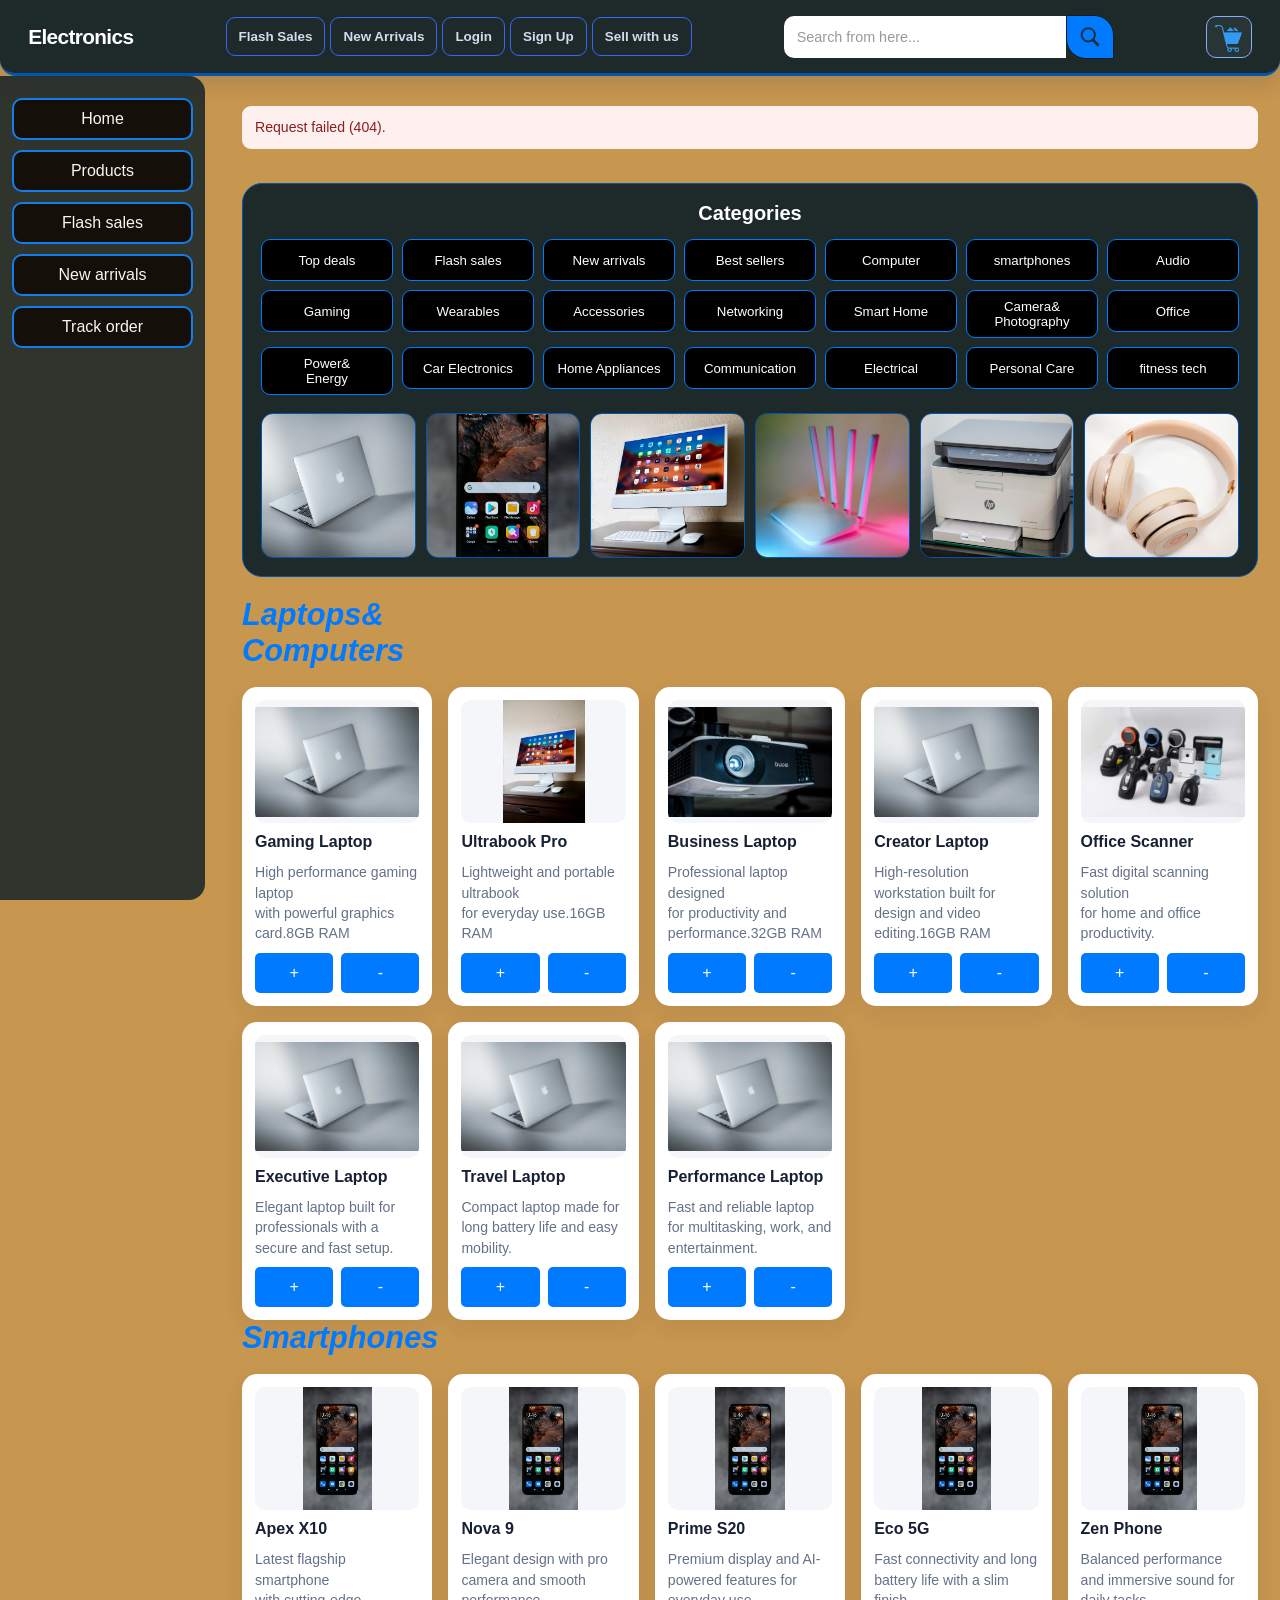
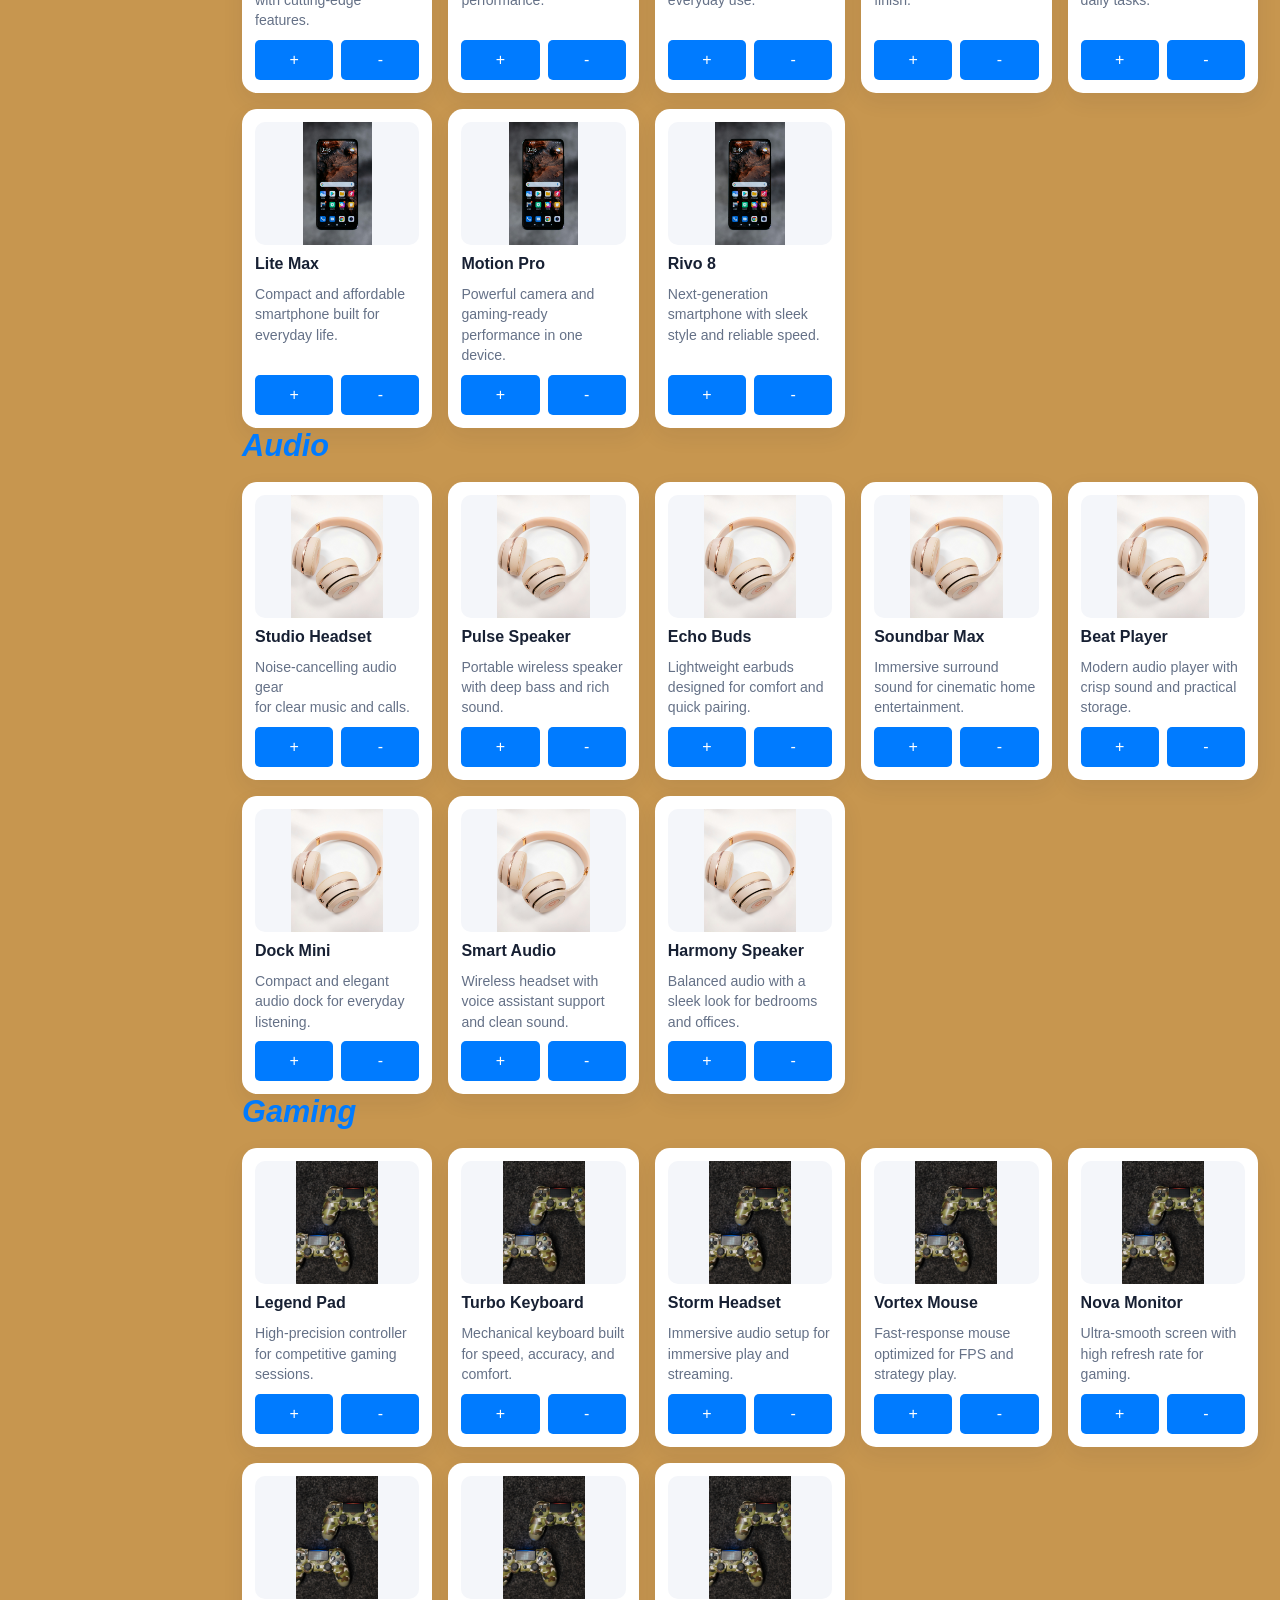
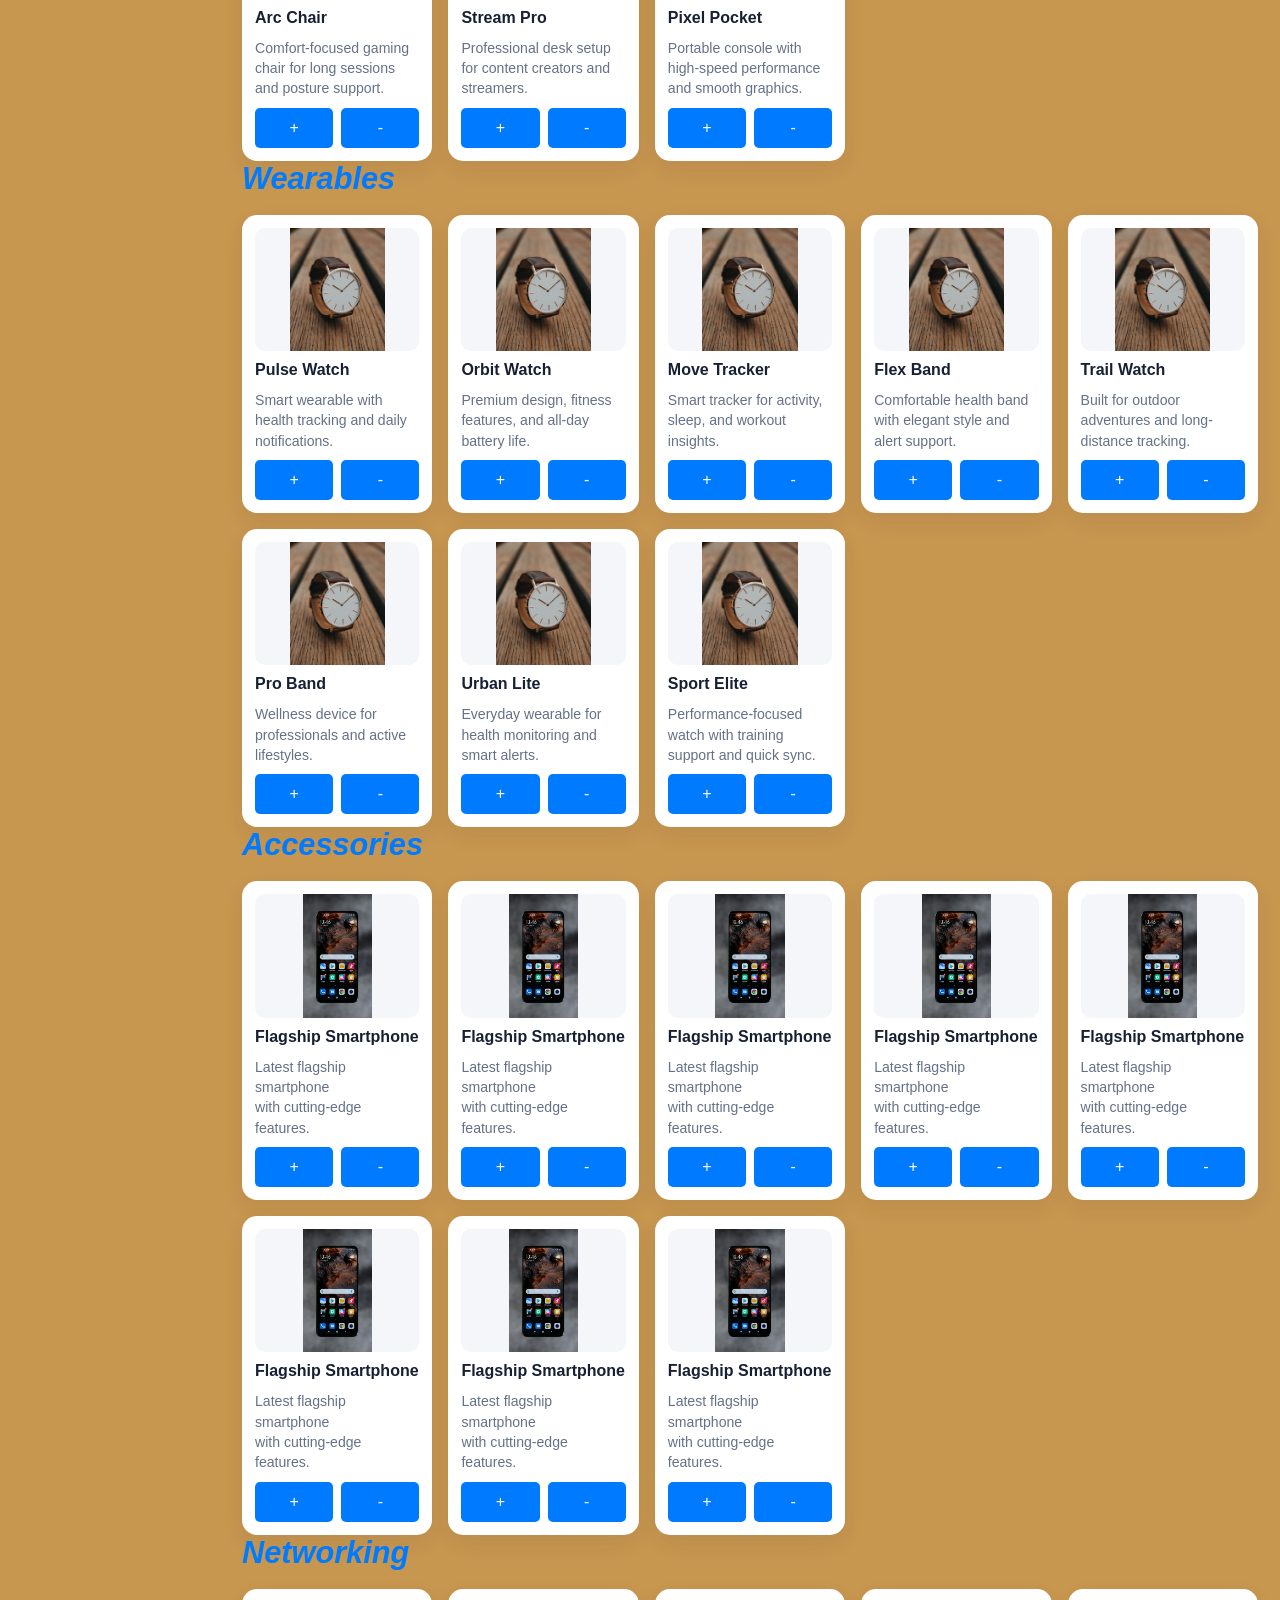
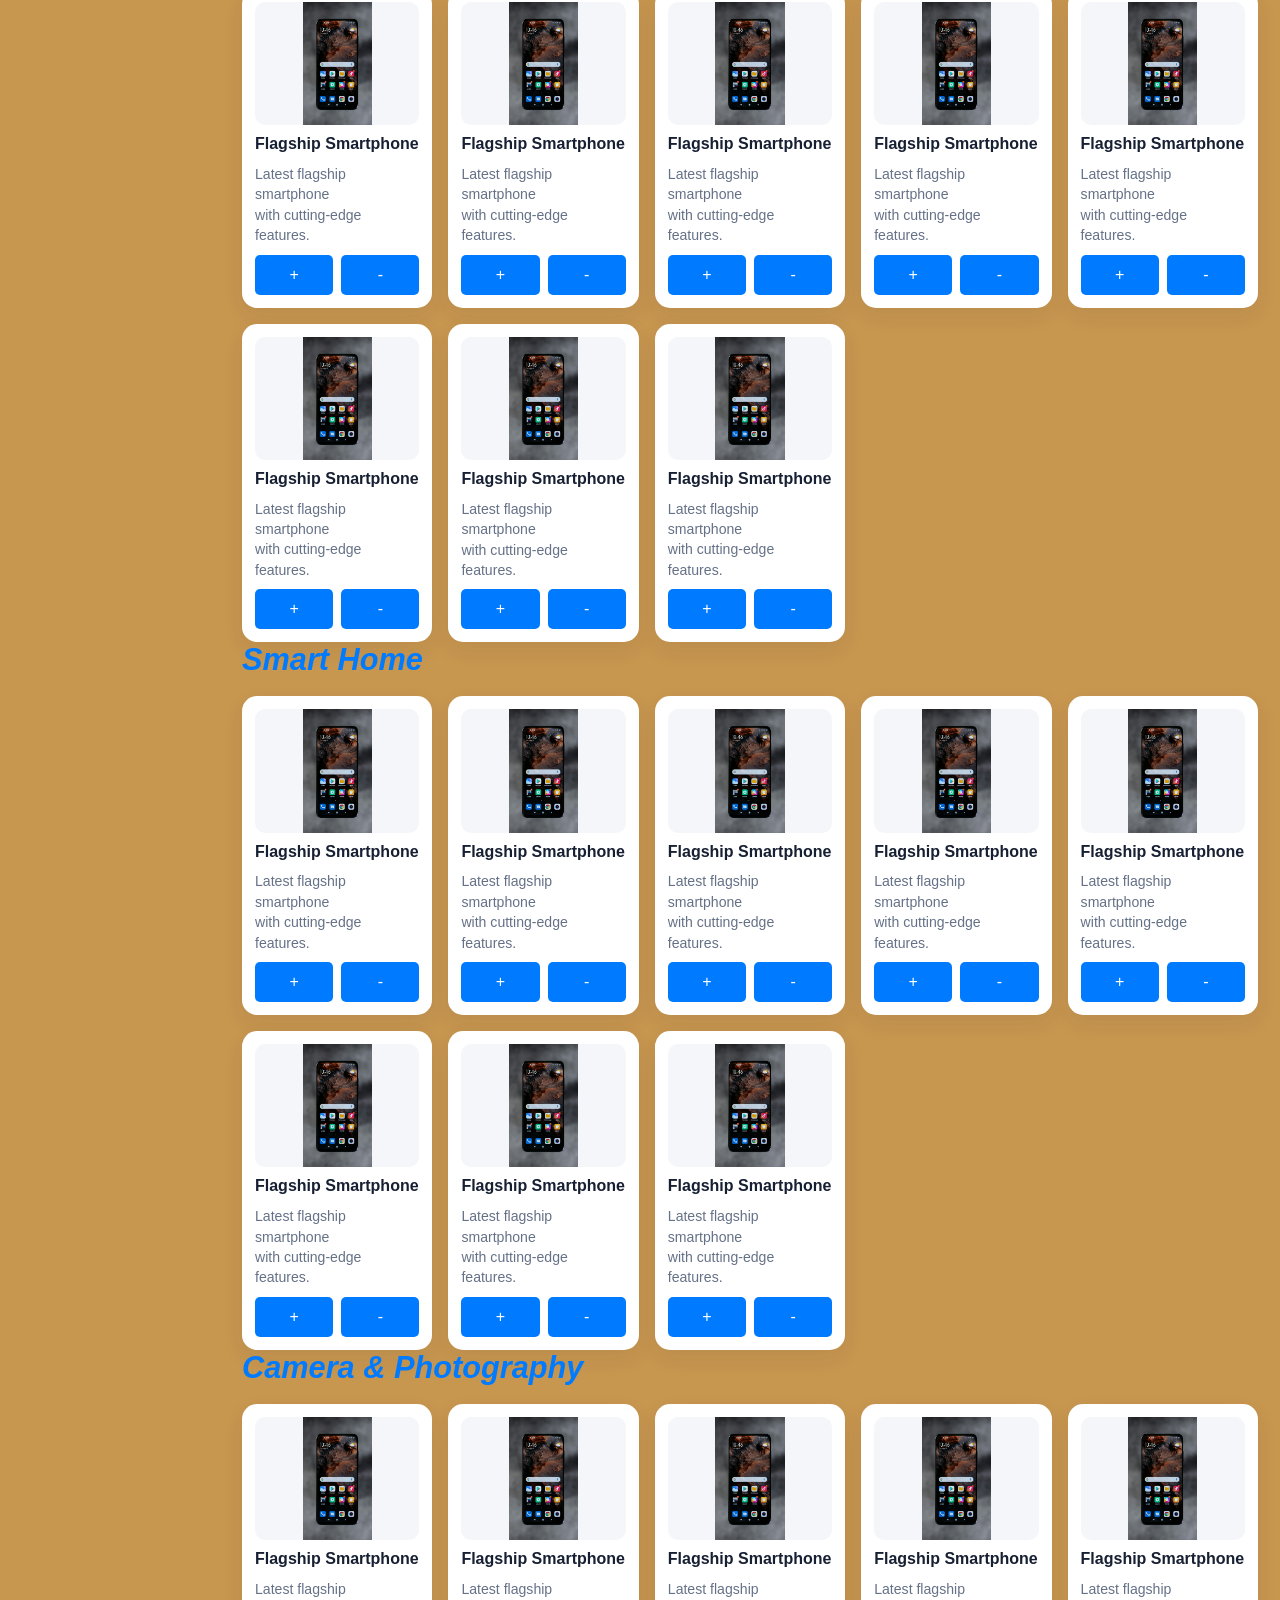
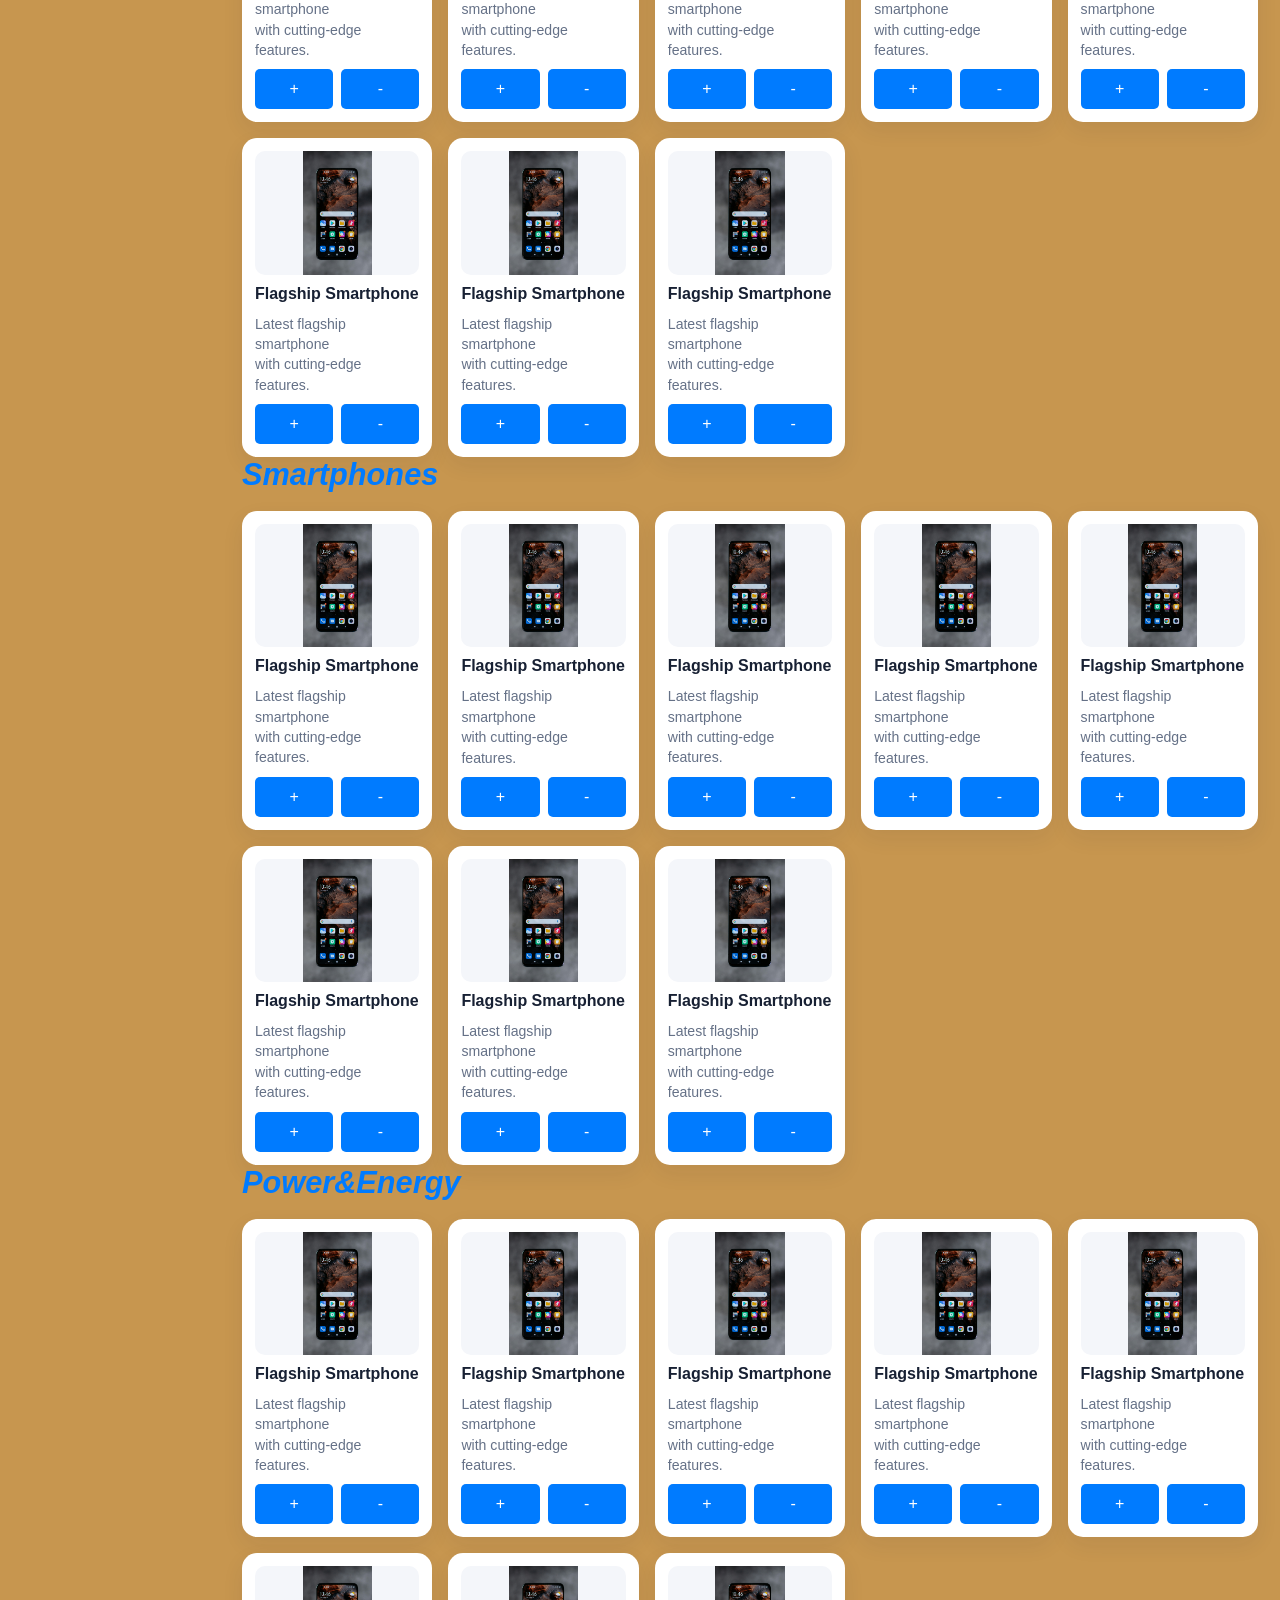
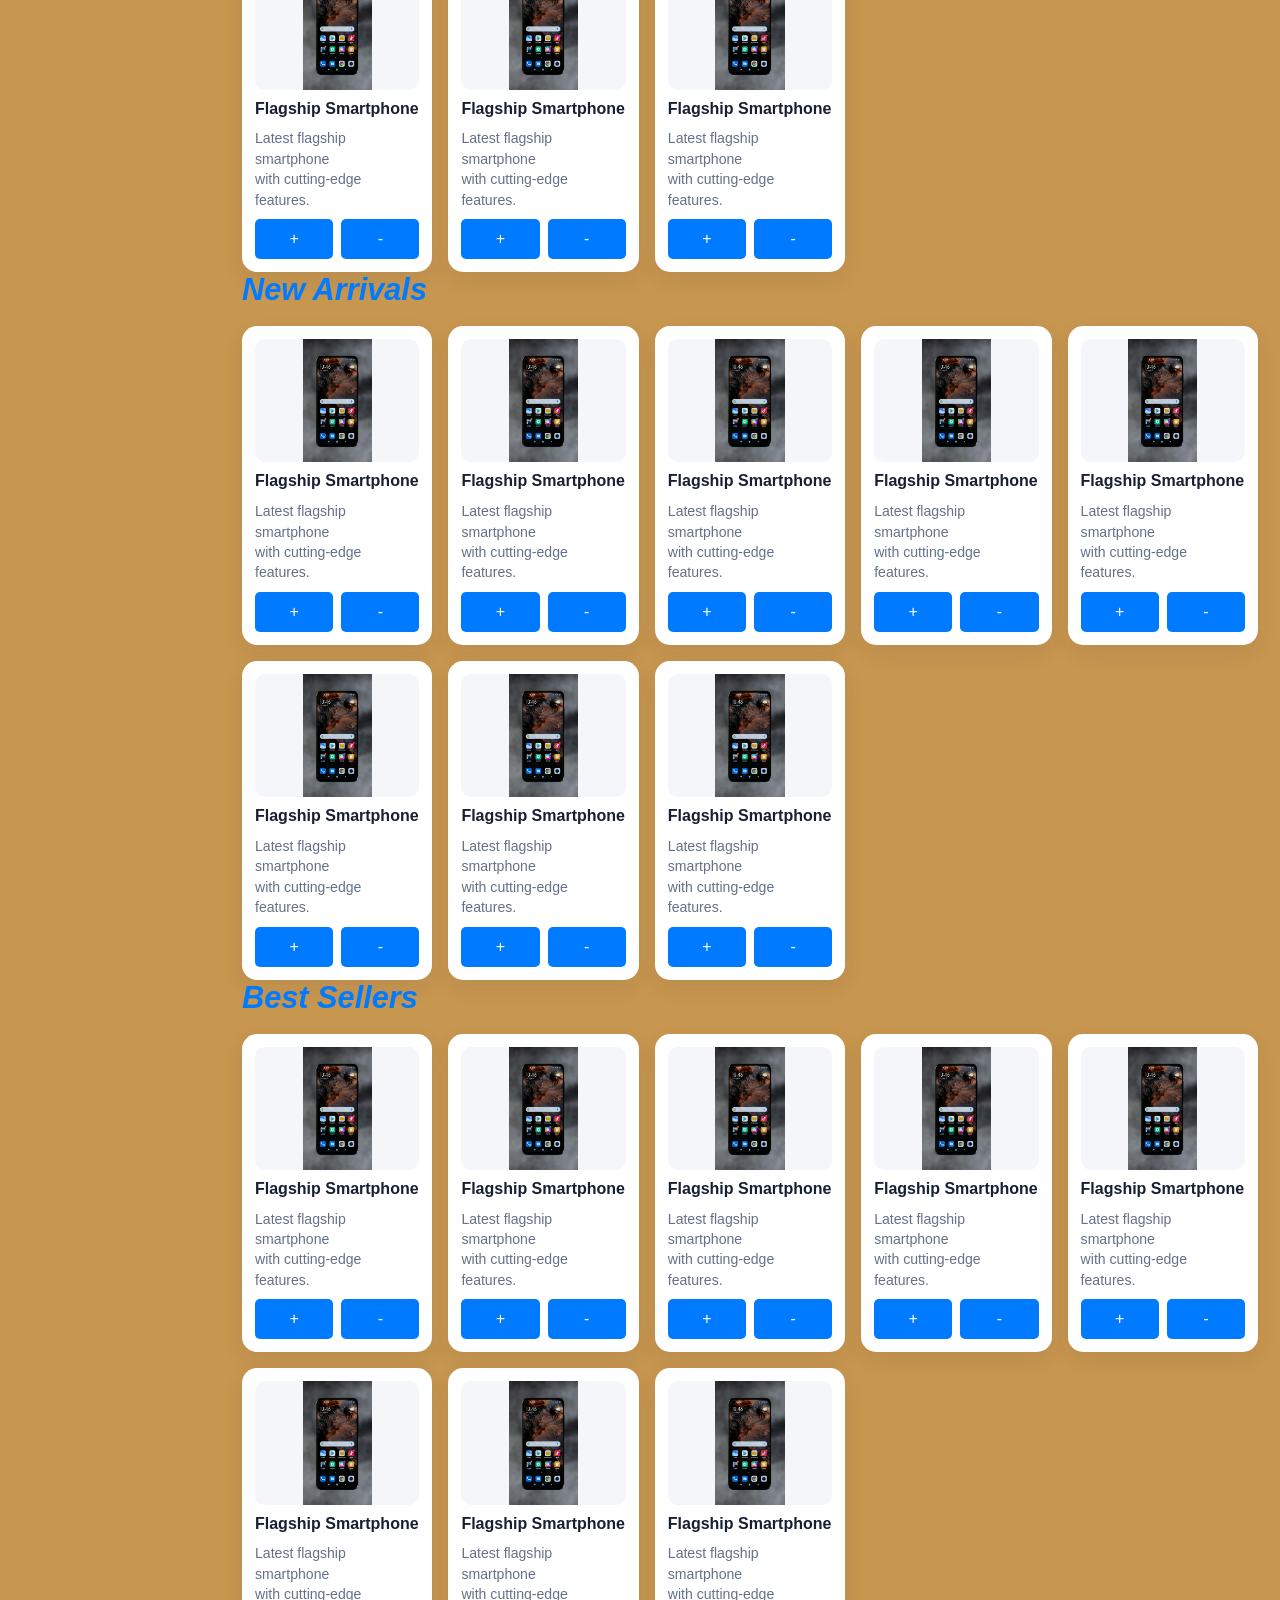
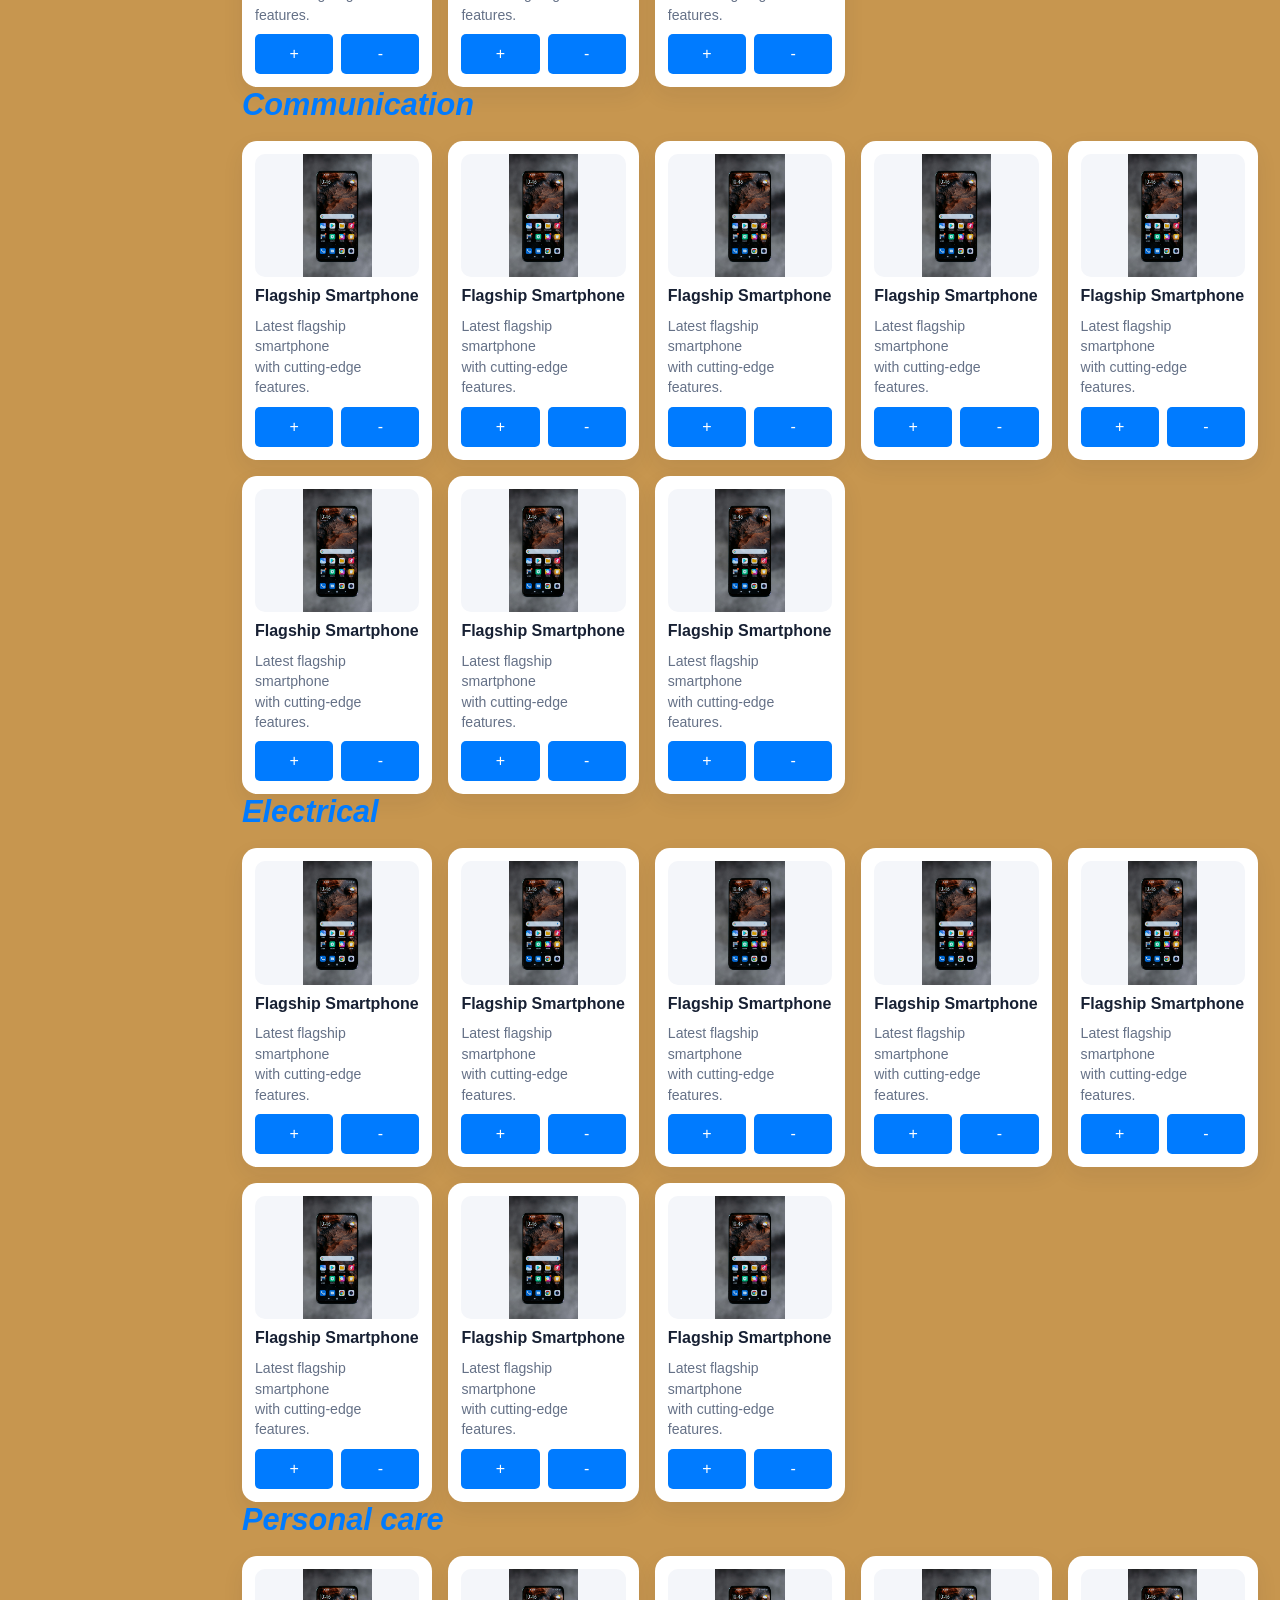
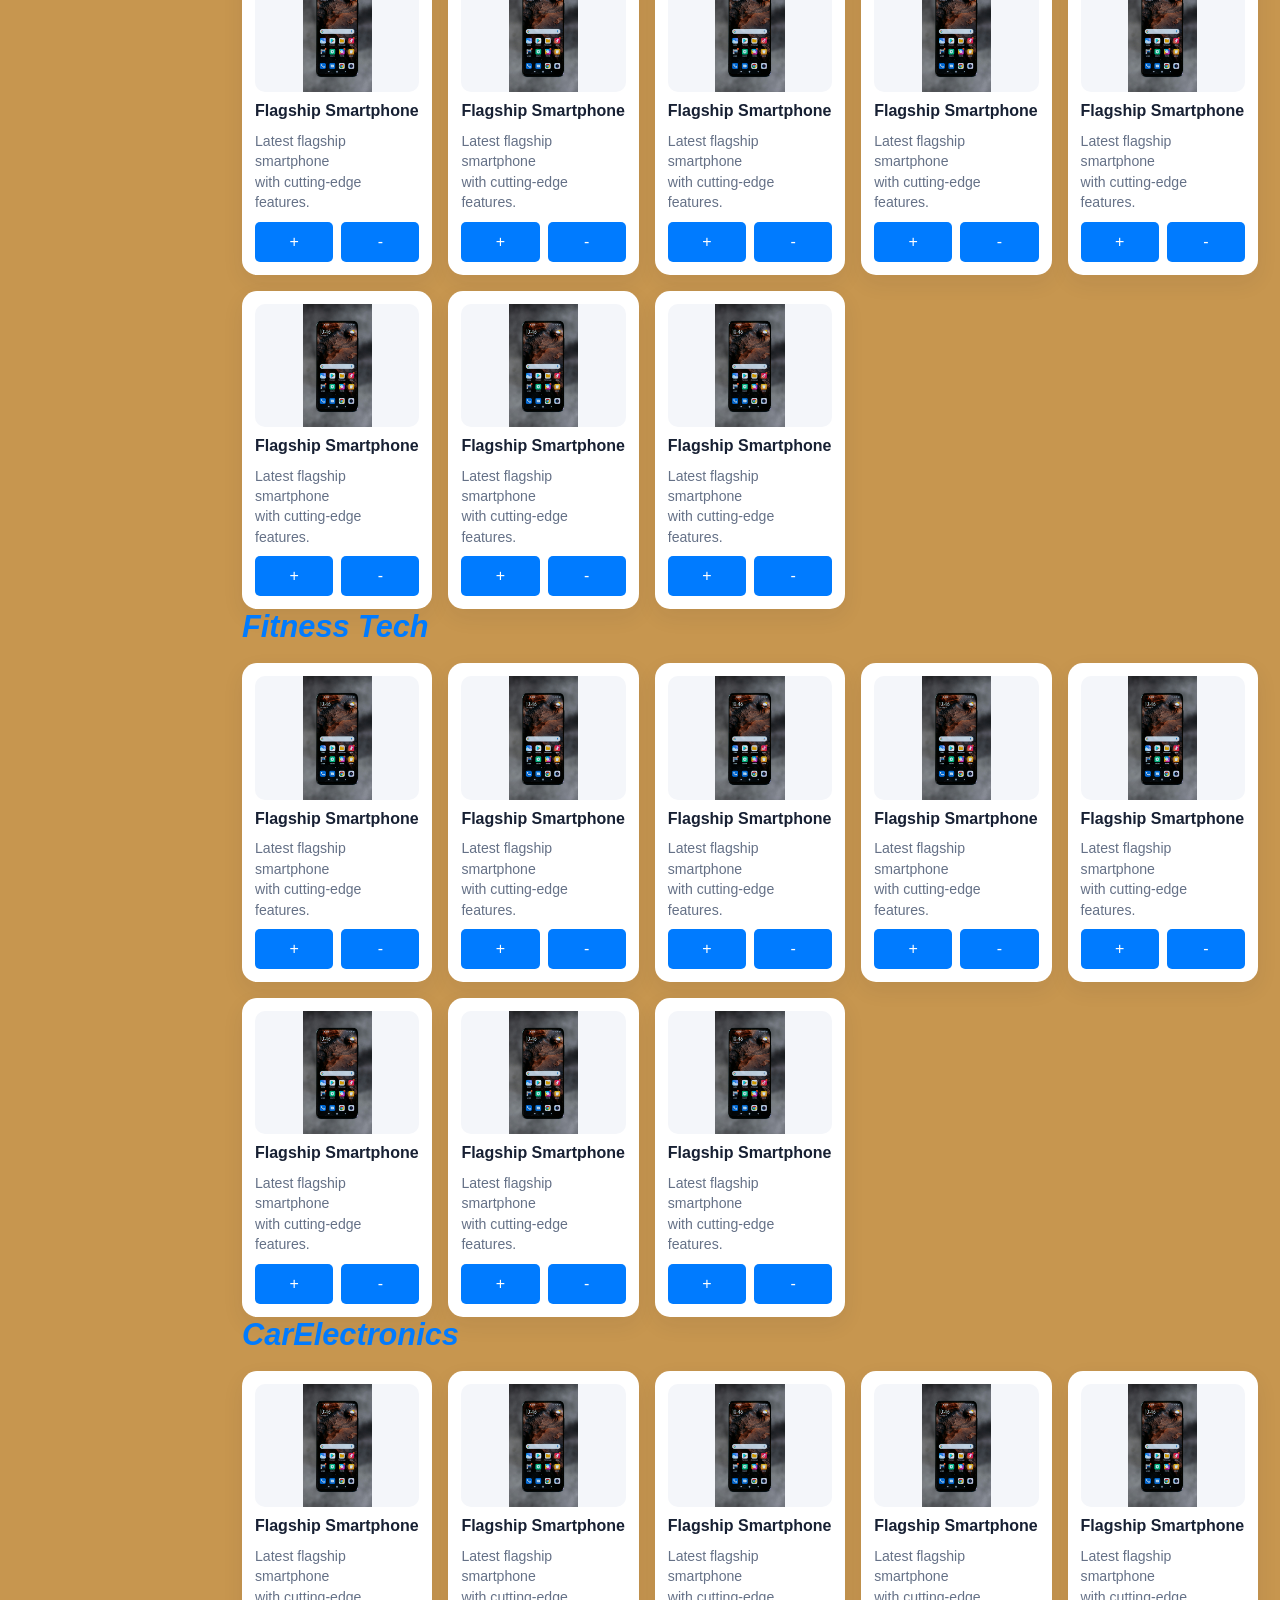
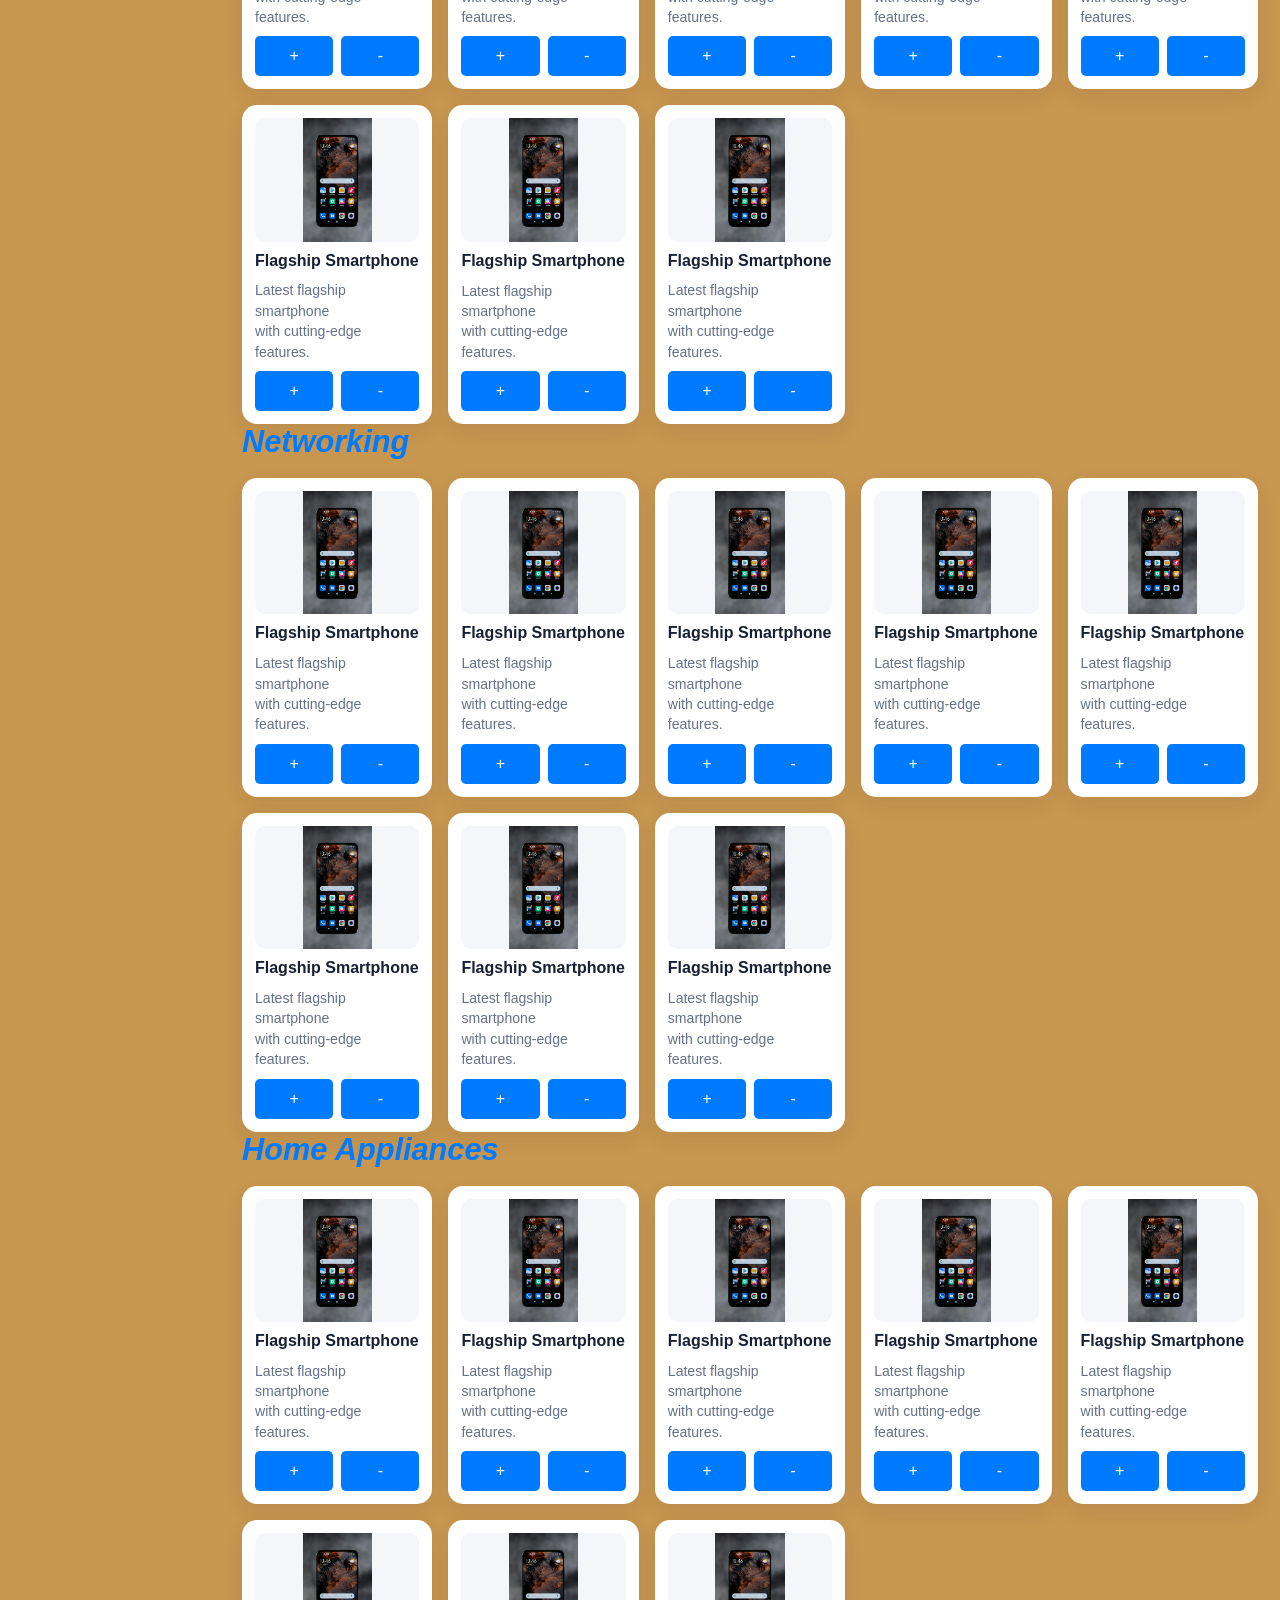
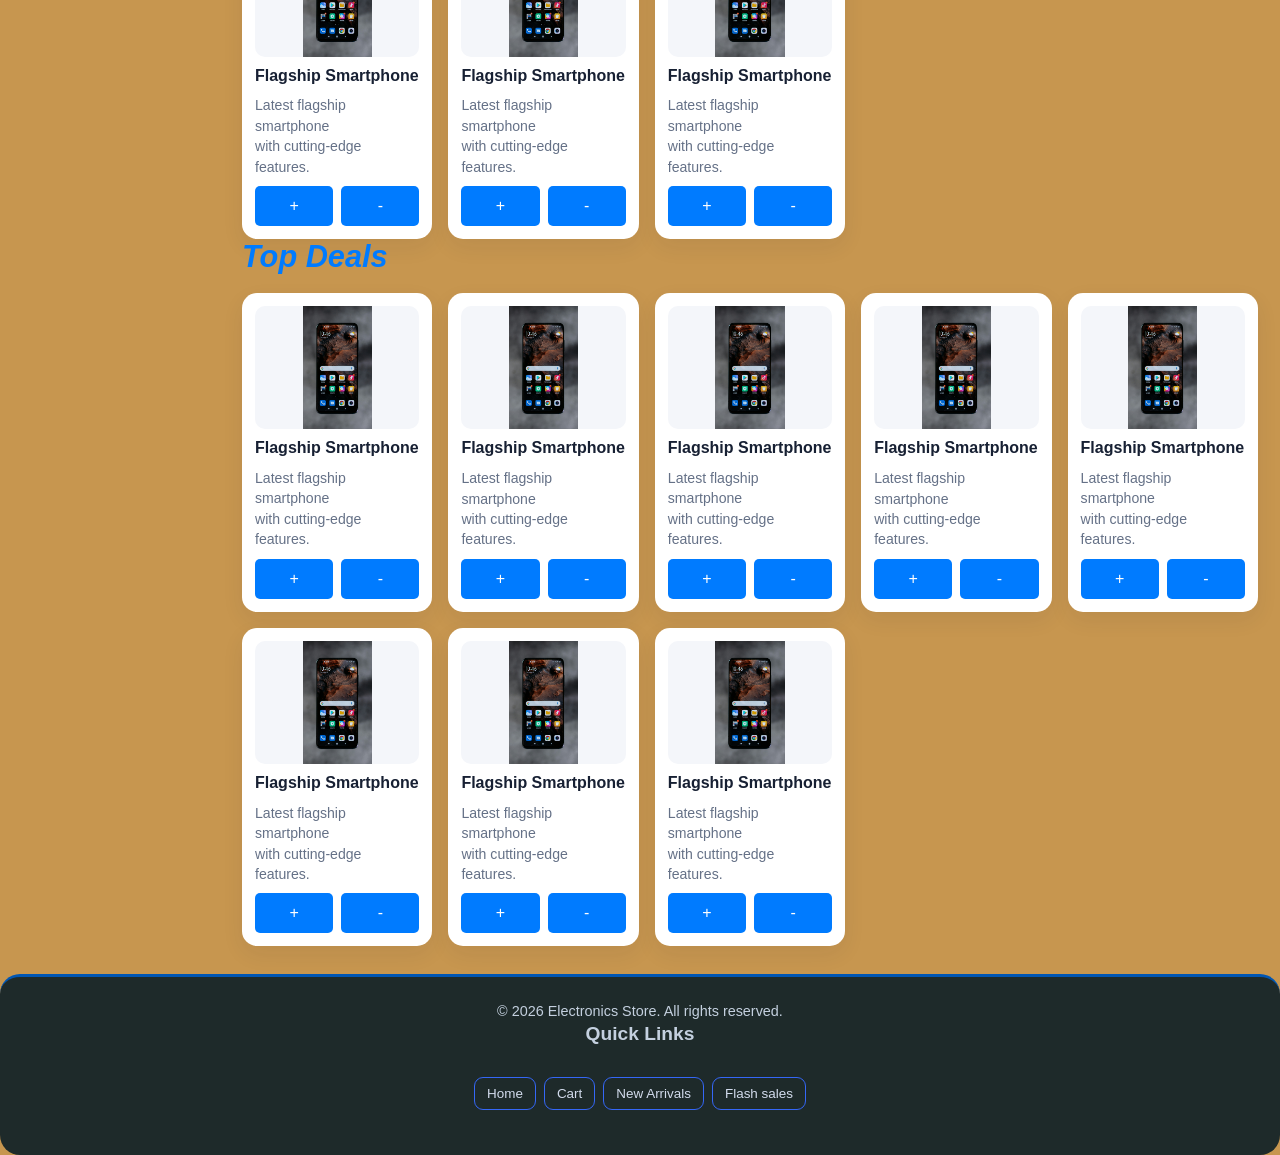
==== index.html @ 37b4899e "Initial commit" ====
<!DOCTYPE html>
<html lang="en">
<head>
    <meta charset="UTF-8">
    <meta name="viewport" content="width=device-width, initial-scale=1.0">
    <title>Electronics Store</title>
    <link rel="stylesheet" href="../hamburger-menu.css">
    <link rel="stylesheet" href="style.css">
    
</head>
<body>
    <header>
        <nav class="store-nav" aria-label="Main navigation">
            <div class="logo">
                <h3>Electronics</h3>
            </div>
            <button class="hamburger-btn" style="display: none; flex-direction: column; cursor: pointer; background: none; border: none; padding: 0; gap: 5px;">
                <span style="width: 25px; height: 3px; background-color: #333; border-radius: 2px; transition: all 0.3s ease; display: block;"></span>
                <span style="width: 25px; height: 3px; background-color: #333; border-radius: 2px; transition: all 0.3s ease; display: block;"></span>
                <span style="width: 25px; height: 3px; background-color: #333; border-radius: 2px; transition: all 0.3s ease; display: block;"></span>
            </button>
            <ul>
                <li class="mobile-nav-link"><a href="index.html">Home</a></li>
                <li class="mobile-nav-link"><a href="#laptops">Products</a></li>
                <li><a href="flash.html">Flash Sales</a></li>
                <li><a href="New.html">New Arrivals</a></li>
                <li class="mobile-nav-link"><a href="cart.html">Track order</a></li>
                <li><a href="login.html">Login</a></li>
                <li><a href="Sign.html">Sign Up</a></li>
                <li><a href="sell.html">Sell with us</a></li>
            </ul>
            <a class="admin-dashboard-button" href="admin.html" aria-label="Open admin dashboard" hidden>Admin</a>
                 <div class="search-bar">
                <input type="text" placeholder="Search from here...">
                <button id="search-btn"><img src="searchie.png" alt="Search" width="30" height="30"></button>
            </div>
            <div > <button id="cartimg" class="cartbtn"><img src="cart.png" alt="Cart" width="30" height="30"></button>  </div>
                    
        </nav>
        <script src="../hamburger-menu.js"></script>
           <aside>
                <ul>
                    <li><a href="index.html">Home</a></li>
                    <li><a href="index.html">Products</a></li>
                    <li><a href="flash.html">Flash sales</a></li>
                    <li><a href="New.html">New arrivals</a></li>
                    <li><a href="cart.html">Track order</a></li>
                </ul>
            </aside>
    </header>

    <main>
            <div class="category">
                <h4>Categories</h4>
                <ul>

                     <li><a href="#Best Sellers">Top deals</a></li>
                     <li><a href="flash.html">Flash sales</a></li>
                    <li><a href="New.html">New arrivals</a></li>
                    <li><a href="#Best-sellers">Best sellers</a></li>
                    <li><a href="#laptops">Computer</a></li>
                    <li><a href="#smartphones">smartphones</a></li>
                    <li><a href="#Audio">Audio</a></li>
                    <li><a href="#Gaming">Gaming</a></li>
                    <li><a href="#Wearables">Wearables</a></li>
                    <li><a href="#Accessories">Accessories</a></li>
                    <li><a href="#Networking">Networking</a></li>
                    <li><a href="#SmartHome">Smart Home</a></li>
                    <li><a href="#photography">Camera&<br>Photography</a></li>
                    <li><a href="#office">Office</a></li>
                    <li><a href="#power">Power&<br>Energy</a></li>
                    <li><a href="#Car">Car Electronics</a></li>
                    <li><a href="#Home">Home Appliances</a></li>
                    <li><a href="#communication">Communication</a></li>
                    <li><a href="#Electrical">Electrical</a></li>
                    <li><a href="#Personal">Personal Care</a></li>
                    <li><a href="#fitness">fitness tech</a></li>
                   
                    
                  

                </ul>
                <div  class="wrap">
                    <img src="laptop1.jpg" alt="Laptop 1" width="200" height="200">
                    <img src="smartphone1.jpg" alt="Laptop 1" width="200" height="200">
                    <img src="printer.jpg" alt="Laptop 1" width="200" height="200">
                    <img src="router.jpg" alt="Laptop 1" width="200" height="200">
                    <img src="tv.jpg" alt="Laptop 1" width="200" height="200">
                    <img src="headphones.jpg" alt="Laptop 1" width="200" height="200">
                   
                    

                    

                </div>
            </div>

            <div class="content" aria-live="polite">
        <section id="laptops">
           
            <div class="all">
                <h2>Laptops&<br>Computers</h2>

            <div class="product">
                 

            <img src="laptop1.jpg" alt="Gaming laptop front view" width="200" height="200">
                <h3>Gaming Laptop</h3>
                <p>High performance gaming laptop<br> with powerful graphics card.8GB RAM</p>
               <div class="btns">
                <button>+</button><button>-</button>
                </div>
            </div>
            <div class="product">
                <img src="printer.jpg" alt="Office printer device" width="200" height="200">
                <h3>Ultrabook Pro</h3>
                <p>Lightweight and portable ultrabook<br> for everyday use.16GB RAM</p>
                <div class="btns">
                <button>+</button><button>-</button>
                </div>
            </div>


             <div class="product">
                <img src="projector.jpg" alt="Business projector unit" width="200" height="200">
                <h3>Business Laptop</h3>
                <p>Professional laptop designed<br> for productivity and performance.32GB RAM</p>
              <div class="btns">
                <button>+</button><button>-</button>
                </div>
            </div>



             <div class="product">
                <img src="laptop1.jpg" alt="Creator laptop design" width="200" height="200">
                <h3>Creator Laptop</h3>
                <p>High-resolution workstation built for design and video editing.16GB RAM</p>
                <div class="btns">
                <button>+</button><button>-</button>
                </div>
            </div>



             <div class="product">
                <img src="scanners.jpg" alt="Portable scanner device" width="200" height="200">
                <h3>Office Scanner</h3>
                <p>Fast digital scanning solution<br> for home and office productivity.</p>
                <div class="btns">
                <button>+</button><button>-</button>
                </div>
            </div>



             <div class="product">
                <img src="laptop1.jpg" alt="Business laptop side view" width="200" height="200">
                <h3>Executive Laptop</h3>
                <p>Elegant laptop built for professionals with a secure and fast setup.</p>
                <div class="btns">
                <button>+</button><button>-</button>
                </div>
            </div>



             <div class="product">
                <img src="laptop1.jpg" alt="Travel laptop profile" width="200" height="200">
                <h3>Travel Laptop</h3>
                <p>Compact laptop made for long battery life and easy mobility.</p>
                <div class="btns">
                <button>+</button><button>-</button>
                </div>
            </div>



             <div class="product">
                <img src="laptop1.jpg" alt="Performance laptop image" width="200" height="200">
                <h3>Performance Laptop</h3>
                <p>Fast and reliable laptop for multitasking, work, and entertainment.</p>
              <div class="btns">
                <button>+</button><button>-</button>
                </div>
            </div>


           
            </div>
        </section>

        <section id="smartphones">
            
            <div class="all">

                 <h2>Smartphones</h2>
            <div class="product">
               
                <img src="smartphone1.jpg" alt="Apex X10 smartphone" width="200" height="400">
                <h3>Apex X10</h3>
                <p>Latest flagship smartphone<br> with cutting-edge features.</p>
              <div class="btns">
                <button>+</button><button>-</button>
                </div>
            </div>
            

             <div class="product">
                <img src="smartphone1.jpg" alt="Nova 9 smartphone" width="200" height="400">
                <h3>Nova 9</h3>
                <p>Elegant design with pro camera and smooth performance.</p>
                <div class="btns">
                <button>+</button><button>-</button>
                </div>
            </div>


             <div class="product">
                <img src="smartphone1.jpg" alt="Prime S20 smartphone" width="200" height="400">
                <h3>Prime S20</h3>
                <p>Premium display and AI-powered features for everyday use.</p>
                <div class="btns">
                <button>+</button><button>-</button>
                </div>
            </div>

             <div class="product">
                <img src="smartphone1.jpg" alt="Eco 5G smartphone" width="200" height="400">
                <h3>Eco 5G</h3>
                <p>Fast connectivity and long battery life with a slim finish.</p>
                <div class="btns">
                <button>+</button><button>-</button>
                </div>
            </div>
             <div class="product">
                <img src="smartphone1.jpg" alt="Zen Phone smartphone" width="200" height="400">
                <h3>Zen Phone</h3>
                <p>Balanced performance and immersive sound for daily tasks.</p>
                <div class="btns">
                <button>+</button><button>-</button>
                </div>
            </div>

             <div class="product">
                <img src="smartphone1.jpg" alt="Lite Max smartphone" width="200" height="400">
                <h3>Lite Max</h3>
                <p>Compact and affordable smartphone built for everyday life.</p>
              <div class="btns">
                <button>+</button><button>-</button>
                </div>
            </div>

             <div class="product">
                <img src="smartphone1.jpg" alt="Motion Pro smartphone" width="200" height="400">
                <h3>Motion Pro</h3>
                <p>Powerful camera and gaming-ready performance in one device.</p>
                <div class="btns">
                <button>+</button><button>-</button>
                </div>
            </div>

             <div class="product">
                <img src="smartphone1.jpg" alt="Rivo 8 smartphone" width="200" height="400">
                <h3>Rivo 8</h3>
                <p>Next-generation smartphone with sleek style and reliable speed.</p>
                <div class="btns">
                <button>+</button><button>-</button>
                </div>
            </div>

            </div>
        </section>


         <section id="Audio">
            
            <div class="all">

                <h2>Audio</h2>
            <div class="product">
                
                <img src="headphones.jpg" alt="Studio over-ear headphones" width="200" height="400">
                <h3>Studio Headset</h3>
                <p>Noise-cancelling audio gear<br> for clear music and calls.</p>
               <div class="btns">
                <button>+</button><button>-</button>
                </div>
            </div>
            

             <div class="product">
                <img src="headphones.jpg" alt="Bass wireless speaker" width="200" height="400">
                <h3>Pulse Speaker</h3>
                <p>Portable wireless speaker with deep bass and rich sound.</p>
                <div class="btns">
                <button>+</button><button>-</button>
                </div>
            </div>


             <div class="product">
                <img src="headphones.jpg" alt="Compact Bluetooth earbuds" width="200" height="400">
                <h3>Echo Buds</h3>
                <p>Lightweight earbuds designed for comfort and quick pairing.</p>
                <div class="btns">
                <button>+</button><button>-</button>
                </div>
            </div>

             <div class="product">
                <img src="headphones.jpg" alt="Soundbar home audio" width="200" height="400">
                <h3>Soundbar Max</h3>
                <p>Immersive surround sound for cinematic home entertainment.</p>
                <div class="btns">
                <button>+</button><button>-</button>
                </div>
            </div>
             <div class="product">
                <img src="headphones.jpg" alt="Portable music player" width="200" height="400">
                <h3>Beat Player</h3>
                <p>Modern audio player with crisp sound and practical storage.</p>
                <div class="btns">
                <button>+</button><button>-</button>
                </div>
            </div>

             <div class="product">
                <img src="headphones.jpg" alt="Audio dock unit" width="200" height="400">
                <h3>Dock Mini</h3>
                <p>Compact and elegant audio dock for everyday listening.</p>
              <div class="btns">
                <button>+</button><button>-</button>
                </div>
            </div>

             <div class="product">
                <img src="headphones.jpg" alt="Smart audio headset" width="200" height="400">
                <h3>Smart Audio</h3>
                <p>Wireless headset with voice assistant support and clean sound.</p>
                <div class="btns">
                <button>+</button><button>-</button>
                </div>
            </div>

             <div class="product">
                <img src="headphones.jpg" alt="Elegant speaker appliance" width="200" height="400">
                <h3>Harmony Speaker</h3>
                <p>Balanced audio with a sleek look for bedrooms and offices.</p>
               <div class="btns">
                <button>+</button><button>-</button>
                </div>
            </div>

            </div>
        </section>



         <section id="Gaming">
            
            <div class="all">

                <h2>Gaming</h2>
            <div class="product">
                
                <img src="game.jpg" alt="RGB gaming controller" width="200" height="400">
                <h3>Legend Pad</h3>
                <p>High-precision controller for competitive gaming sessions.</p>
               <div class="btns">
                <button>+</button><button>-</button>
                </div>
            </div>
            

             <div class="product">
                <img src="game.jpg" alt="Gaming keyboard" width="200" height="400">
                <h3>Turbo Keyboard</h3>
                <p>Mechanical keyboard built for speed, accuracy, and comfort.</p>
                <div class="btns">
                <button>+</button><button>-</button>
                </div>
            </div>


             <div class="product">
                <img src="game.jpg" alt="Gaming headset" width="200" height="400">
                <h3>Storm Headset</h3>
                <p>Immersive audio setup for immersive play and streaming.</p>
                <div class="btns">
                <button>+</button><button>-</button>
                </div>
            </div>

             <div class="product">
                <img src="game.jpg" alt="Gaming mouse" width="200" height="400">
                <h3>Vortex Mouse</h3>
                <p>Fast-response mouse optimized for FPS and strategy play.</p>
                <div class="btns">
                <button>+</button><button>-</button>
                </div>
            </div>
             <div class="product">
                <img src="game.jpg" alt="Gaming monitor" width="200" height="400">
                <h3>Nova Monitor</h3>
                <p>Ultra-smooth screen with high refresh rate for gaming.</p>
                <div class="btns">
                <button>+</button><button>-</button>
                </div>
            </div>

             <div class="product">
                <img src="game.jpg" alt="Gaming chair" width="200" height="400">
                <h3>Arc Chair</h3>
                <p>Comfort-focused gaming chair for long sessions and posture support.</p>
              <div class="btns">
                <button>+</button><button>-</button>
                </div>
            </div>

             <div class="product">
                <img src="game.jpg" alt="Gaming stream equipment" width="200" height="400">
                <h3>Stream Pro</h3>
                <p>Professional desk setup for content creators and streamers.</p>
                <div class="btns">
                <button>+</button><button>-</button>
                </div>
            </div>

             <div class="product">
                <img src="game.jpg" alt="Portable gaming console" width="200" height="400">
                <h3>Pixel Pocket</h3>
                <p>Portable console with high-speed performance and smooth graphics.</p>
                <div class="btns">
                <button>+</button><button>-</button>
                </div>
            </div>

            </div>
        </section>



         <section id="Wearables">
            
            <div class="all">

                <h2>Wearables</h2>
            <div class="product">
                
                <img src="watch.jpg" alt="Smart fitness watch" width="200" height="400">
                <h3>Pulse Watch</h3>
                <p>Smart wearable with health tracking and daily notifications.</p>
               <div class="btns">
                <button>+</button><button>-</button>
                </div>
            </div>
            

             <div class="product">
                <img src="watch.jpg" alt="Luxury smart watch" width="200" height="400">
                <h3>Orbit Watch</h3>
                <p>Premium design, fitness features, and all-day battery life.</p>
                <div class="btns">
                <button>+</button><button>-</button>
                </div>
            </div>


             <div class="product">
                <img src="watch.jpg" alt="Active fitness tracker" width="200" height="400">
                <h3>Move Tracker</h3>
                <p>Smart tracker for activity, sleep, and workout insights.</p>
               <div class="btns">
                <button>+</button><button>-</button>
                </div>
            </div>

             <div class="product">
                <img src="watch.jpg" alt="Minimal wearable band" width="200" height="400">
                <h3>Flex Band</h3>
                <p>Comfortable health band with elegant style and alert support.</p>
                <div class="btns">
                <button>+</button><button>-</button>
                </div>
            </div>
             <div class="product">
                <img src="watch.jpg" alt="Adventure smart watch" width="200" height="400">
                <h3>Trail Watch</h3>
                <p>Built for outdoor adventures and long-distance tracking.</p>
                <div class="btns">
                <button>+</button><button>-</button>
                </div>
            </div>

             <div class="product">
                <img src="watch.jpg" alt="Professional wearable device" width="200" height="400">
                <h3>Pro Band</h3>
                <p>Wellness device for professionals and active lifestyles.</p>
              <div class="btns">
                <button>+</button><button>-</button>
                </div>
            </div>

             <div class="product">
                <img src="watch.jpg" alt="Urban wearable watch" width="200" height="400">
                <h3>Urban Lite</h3>
                <p>Everyday wearable for health monitoring and smart alerts.</p>
               <div class="btns">
                <button>+</button><button>-</button>
                </div>
            </div>

             <div class="product">
                <img src="watch.jpg" alt="Sport watch wearable" width="200" height="400">
                <h3>Sport Elite</h3>
                <p>Performance-focused watch with training support and quick sync.</p>
               <div class="btns">
                <button>+</button><button>-</button>
                </div>
            </div>

            </div>
        </section>



         <section id="Accessories">
            
            <div class="all">
                <h2>Accessories</h2>
            <div class="product">
                
                <img src="smartphone1.jpg" alt="Smartphone 1" width="200" height="400">
                <h3>Flagship Smartphone</h3>
                <p>Latest flagship smartphone<br> with cutting-edge features.</p>
               <div class="btns">
                <button>+</button><button>-</button>
                </div>
            </div>
            

             <div class="product">
                <img src="smartphone1.jpg" alt="Smartphone 1" width="200" height="400">
                <h3>Flagship Smartphone</h3>
                <p>Latest flagship smartphone<br> with cutting-edge features.</p>
                <div class="btns">
                <button>+</button><button>-</button>
                </div>
            </div>


             <div class="product">
                <img src="smartphone1.jpg" alt="Smartphone 1" width="200" height="400">
                <h3>Flagship Smartphone</h3>
                <p>Latest flagship smartphone<br> with cutting-edge features.</p>
                <div class="btns">
                <button>+</button><button>-</button>
                </div>
            </div>

             <div class="product">
                <img src="smartphone1.jpg" alt="Smartphone 1" width="200" height="400">
                <h3>Flagship Smartphone</h3>
                <p>Latest flagship smartphone<br> with cutting-edge features.</p>
                <div class="btns">
                <button>+</button><button>-</button>
                </div>
            </div>
             <div class="product">
                <img src="smartphone1.jpg" alt="Smartphone 1" width="200" height="400">
                <h3>Flagship Smartphone</h3>
                <p>Latest flagship smartphone<br> with cutting-edge features.</p>
                <div class="btns">
                <button>+</button><button>-</button>
                </div>
            </div>

             <div class="product">
                <img src="smartphone1.jpg" alt="Smartphone 1" width="200" height="400">
                <h3>Flagship Smartphone</h3>
                <p>Latest flagship smartphone<br> with cutting-edge features.</p>
              <div class="btns">
                <button>+</button><button>-</button>
                </div>
            </div>

             <div class="product">
                <img src="smartphone1.jpg" alt="Smartphone 1" width="200" height="400">
                <h3>Flagship Smartphone</h3>
                <p>Latest flagship smartphone<br> with cutting-edge features.</p>
               <div class="btns">
                <button>+</button><button>-</button>
                </div>
            </div>

             <div class="product">
                <img src="smartphone1.jpg" alt="Smartphone 1" width="200" height="400">
                <h3>Flagship Smartphone</h3>
                <p>Latest flagship smartphone<br> with cutting-edge features.</p>
                <div class="btns">
                <button>+</button><button>-</button>
                </div>
            </div>

            </div>
        </section>



         <section id="Networking">
            
            <div class="all">

                <h2>Networking</h2>
            <div class="product">
                
                <img src="smartphone1.jpg" alt="Smartphone 1" width="200" height="400">
                <h3>Flagship Smartphone</h3>
                <p>Latest flagship smartphone<br> with cutting-edge features.</p>
               <div class="btns">
                <button>+</button><button>-</button>
                </div>
            </div>
            

             <div class="product">
                <img src="smartphone1.jpg" alt="Smartphone 1" width="200" height="400">
                <h3>Flagship Smartphone</h3>
                <p>Latest flagship smartphone<br> with cutting-edge features.</p>
               <div class="btns">
                <button>+</button><button>-</button>
                </div>
            </div>


             <div class="product">
                <img src="smartphone1.jpg" alt="Smartphone 1" width="200" height="400">
                <h3>Flagship Smartphone</h3>
                <p>Latest flagship smartphone<br> with cutting-edge features.</p>
                <div class="btns">
                <button>+</button><button>-</button>
                </div>
            </div>

             <div class="product">
                <img src="smartphone1.jpg" alt="Smartphone 1" width="200" height="400">
                <h3>Flagship Smartphone</h3>
                <p>Latest flagship smartphone<br> with cutting-edge features.</p>
               <div class="btns">
                <button>+</button><button>-</button>
                </div>
            </div>
             <div class="product">
                <img src="smartphone1.jpg" alt="Smartphone 1" width="200" height="400">
                <h3>Flagship Smartphone</h3>
                <p>Latest flagship smartphone<br> with cutting-edge features.</p>
                <div class="btns">
                <button>+</button><button>-</button>
                </div>
            </div>

             <div class="product">
                <img src="smartphone1.jpg" alt="Smartphone 1" width="200" height="400">
                <h3>Flagship Smartphone</h3>
                <p>Latest flagship smartphone<br> with cutting-edge features.</p>
              <div class="btns">
                <button>+</button><button>-</button>
                </div>
            </div>

             <div class="product">
                <img src="smartphone1.jpg" alt="Smartphone 1" width="200" height="400">
                <h3>Flagship Smartphone</h3>
                <p>Latest flagship smartphone<br> with cutting-edge features.</p>
                <div class="btns">
                <button>+</button><button>-</button>
                </div>
            </div>

             <div class="product">
                <img src="smartphone1.jpg" alt="Smartphone 1" width="200" height="400">
                <h3>Flagship Smartphone</h3>
                <p>Latest flagship smartphone<br> with cutting-edge features.</p>
                <div class="btns">
                <button>+</button><button>-</button>
                </div>
            </div>

            </div>
        </section>



         <section id="smart Home">
            
            <div class="all">

                <h2>Smart Home</h2>
            <div class="product">
                
                <img src="smartphone1.jpg" alt="Smartphone 1" width="200" height="400">
                <h3>Flagship Smartphone</h3>
                <p>Latest flagship smartphone<br> with cutting-edge features.</p>
              <div class="btns">
                <button>+</button><button>-</button>
                </div>
            </div>
            

             <div class="product">
                <img src="smartphone1.jpg" alt="Smartphone 1" width="200" height="400">
                <h3>Flagship Smartphone</h3>
                <p>Latest flagship smartphone<br> with cutting-edge features.</p>
                <div class="btns">
                <button>+</button><button>-</button>
                </div>
            </div>


             <div class="product">
                <img src="smartphone1.jpg" alt="Smartphone 1" width="200" height="400">
                <h3>Flagship Smartphone</h3>
                <p>Latest flagship smartphone<br> with cutting-edge features.</p>
                <div class="btns">
                <button>+</button><button>-</button>
                </div>
            </div>

             <div class="product">
                <img src="smartphone1.jpg" alt="Smartphone 1" width="200" height="400">
                <h3>Flagship Smartphone</h3>
                <p>Latest flagship smartphone<br> with cutting-edge features.</p>
                <div class="btns">
                <button>+</button><button>-</button>
                </div>
            </div>
             <div class="product">
                <img src="smartphone1.jpg" alt="Smartphone 1" width="200" height="400">
                <h3>Flagship Smartphone</h3>
                <p>Latest flagship smartphone<br> with cutting-edge features.</p>
                <div class="btns">
                <button>+</button><button>-</button>
                </div>
            </div>

             <div class="product">
                <img src="smartphone1.jpg" alt="Smartphone 1" width="200" height="400">
                <h3>Flagship Smartphone</h3>
                <p>Latest flagship smartphone<br> with cutting-edge features.</p>
              <div class="btns">
                <button>+</button><button>-</button>
                </div>
            </div>

             <div class="product">
                <img src="smartphone1.jpg" alt="Smartphone 1" width="200" height="400">
                <h3>Flagship Smartphone</h3>
                <p>Latest flagship smartphone<br> with cutting-edge features.</p>
                <div class="btns">
                <button>+</button><button>-</button>
                </div>
            </div>

             <div class="product">
                <img src="smartphone1.jpg" alt="Smartphone 1" width="200" height="400">
                <h3>Flagship Smartphone</h3>
                <p>Latest flagship smartphone<br> with cutting-edge features.</p>
                <div class="btns">
                <button>+</button><button>-</button>
                </div>
            </div>

            </div>
        </section>



         <section id="Camera&Photography">
            
            <div class="all">

                <h2>Camera & Photography</h2>
            <div class="product">
                
                <img src="smartphone1.jpg" alt="Smartphone 1" width="200" height="400">
                <h3>Flagship Smartphone</h3>
                <p>Latest flagship smartphone<br> with cutting-edge features.</p>
               <div class="btns">
                <button>+</button><button>-</button>
                </div>
            </div>
            

             <div class="product">
                <img src="smartphone1.jpg" alt="Smartphone 1" width="200" height="400">
                <h3>Flagship Smartphone</h3>
                <p>Latest flagship smartphone<br> with cutting-edge features.</p>
                <div class="btns">
                <button>+</button><button>-</button>
                </div>
            </div>


             <div class="product">
                <img src="smartphone1.jpg" alt="Smartphone 1" width="200" height="400">
                <h3>Flagship Smartphone</h3>
                <p>Latest flagship smartphone<br> with cutting-edge features.</p>
                <div class="btns">
                <button>+</button><button>-</button>
                </div>
            </div>

             <div class="product">
                <img src="smartphone1.jpg" alt="Smartphone 1" width="200" height="400">
                <h3>Flagship Smartphone</h3>
                <p>Latest flagship smartphone<br> with cutting-edge features.</p>
                <div class="btns">
                <button>+</button><button>-</button>
                </div>
            </div>
             <div class="product">
                <img src="smartphone1.jpg" alt="Smartphone 1" width="200" height="400">
                <h3>Flagship Smartphone</h3>
                <p>Latest flagship smartphone<br> with cutting-edge features.</p>
                <div class="btns">
                <button>+</button><button>-</button>
                </div>
            </div>

             <div class="product">
                <img src="smartphone1.jpg" alt="Smartphone 1" width="200" height="400">
                <h3>Flagship Smartphone</h3>
                <p>Latest flagship smartphone<br> with cutting-edge features.</p>
              <div class="btns">
                <button>+</button><button>-</button>
                </div>
            </div>

             <div class="product">
                <img src="smartphone1.jpg" alt="Smartphone 1" width="200" height="400">
                <h3>Flagship Smartphone</h3>
                <p>Latest flagship smartphone<br> with cutting-edge features.</p>
                <div class="btns">
                <button>+</button><button>-</button>
                </div>
            </div>

             <div class="product">
                <img src="smartphone1.jpg" alt="Smartphone 1" width="200" height="400">
                <h3>Flagship Smartphone</h3>
                <p>Latest flagship smartphone<br> with cutting-edge features.</p>
                <div class="btns">
                <button>+</button><button>-</button>
                </div>
            </div>

            </div>
        </section>


         <section id="office">
            
            <div class="all">

                <h2>Smartphones</h2>
            <div class="product">
                
                <img src="smartphone1.jpg" alt="Smartphone 1" width="200" height="400">
                <h3>Flagship Smartphone</h3>
                <p>Latest flagship smartphone<br> with cutting-edge features.</p>
               <div class="btns">
                <button>+</button><button>-</button>
                </div>
            </div>
            

             <div class="product">
                <img src="smartphone1.jpg" alt="Smartphone 1" width="200" height="400">
                <h3>Flagship Smartphone</h3>
                <p>Latest flagship smartphone<br> with cutting-edge features.</p>
                <div class="btns">
                <button>+</button><button>-</button>
                </div>
            </div>


             <div class="product">
                <img src="smartphone1.jpg" alt="Smartphone 1" width="200" height="400">
                <h3>Flagship Smartphone</h3>
                <p>Latest flagship smartphone<br> with cutting-edge features.</p>
                <div class="btns">
                <button>+</button><button>-</button>
                </div>
            </div>

             <div class="product">
                <img src="smartphone1.jpg" alt="Smartphone 1" width="200" height="400">
                <h3>Flagship Smartphone</h3>
                <p>Latest flagship smartphone<br> with cutting-edge features.</p>
                <div class="btns">
                <button>+</button><button>-</button>
                </div>
            </div>
             <div class="product">
                <img src="smartphone1.jpg" alt="Smartphone 1" width="200" height="400">
                <h3>Flagship Smartphone</h3>
                <p>Latest flagship smartphone<br> with cutting-edge features.</p>
                <div class="btns">
                <button>+</button><button>-</button>
                </div>
            </div>

             <div class="product">
                <img src="smartphone1.jpg" alt="Smartphone 1" width="200" height="400">
                <h3>Flagship Smartphone</h3>
                <p>Latest flagship smartphone<br> with cutting-edge features.</p>
              <div class="btns">
                <button>+</button><button>-</button>
                </div>
            </div>

             <div class="product">
                <img src="smartphone1.jpg" alt="Smartphone 1" width="200" height="400">
                <h3>Flagship Smartphone</h3>
                <p>Latest flagship smartphone<br> with cutting-edge features.</p>
                <div class="btns">
                <button>+</button><button>-</button>
                </div>
            </div>

             <div class="product">
                <img src="smartphone1.jpg" alt="Smartphone 1" width="200" height="400">
                <h3>Flagship Smartphone</h3>
                <p>Latest flagship smartphone<br> with cutting-edge features.</p>
                <div class="btns">
                <button>+</button><button>-</button>
                </div>
            </div>

            </div>
        </section>





         <section id="Power&Energy">
            
            <div class="all">

                <h2>Power&Energy</h2>
            <div class="product">
                
                <img src="smartphone1.jpg" alt="Smartphone 1" width="200" height="400">
                <h3>Flagship Smartphone</h3>
                <p>Latest flagship smartphone<br> with cutting-edge features.</p>
               <div class="btns">
                <button>+</button><button>-</button>
                </div>
            </div>
            

             <div class="product">
                <img src="smartphone1.jpg" alt="Smartphone 1" width="200" height="400">
                <h3>Flagship Smartphone</h3>
                <p>Latest flagship smartphone<br> with cutting-edge features.</p>
                <div class="btns">
                <button>+</button><button>-</button>
                </div>
            </div>


             <div class="product">
                <img src="smartphone1.jpg" alt="Smartphone 1" width="200" height="400">
                <h3>Flagship Smartphone</h3>
                <p>Latest flagship smartphone<br> with cutting-edge features.</p>
                <div class="btns">
                <button>+</button><button>-</button>
                </div>
            </div>

             <div class="product">
                <img src="smartphone1.jpg" alt="Smartphone 1" width="200" height="400">
                <h3>Flagship Smartphone</h3>
                <p>Latest flagship smartphone<br> with cutting-edge features.</p>
                <div class="btns">
                <button>+</button><button>-</button>
                </div>
            </div>
             <div class="product">
                <img src="smartphone1.jpg" alt="Smartphone 1" width="200" height="400">
                <h3>Flagship Smartphone</h3>
                <p>Latest flagship smartphone<br> with cutting-edge features.</p>
                <div class="btns">
                <button>+</button><button>-</button>
                </div>
            </div>

             <div class="product">
                <img src="smartphone1.jpg" alt="Smartphone 1" width="200" height="400">
                <h3>Flagship Smartphone</h3>
                <p>Latest flagship smartphone<br> with cutting-edge features.</p>
              <div class="btns">
                <button>+</button><button>-</button>
                </div>
            </div>

             <div class="product">
                <img src="smartphone1.jpg" alt="Smartphone 1" width="200" height="400">
                <h3>Flagship Smartphone</h3>
                <p>Latest flagship smartphone<br> with cutting-edge features.</p>
                <div class="btns">
                <button>+</button><button>-</button>
                </div>
            </div>

             <div class="product">
                <img src="smartphone1.jpg" alt="Smartphone 1" width="200" height="400">
                <h3>Flagship Smartphone</h3>
                <p>Latest flagship smartphone<br> with cutting-edge features.</p>
                <div class="btns">
                <button>+</button><button>-</button>
                </div>
            </div>

            </div>
        </section>


         <section id="New Arrivals">
            
            <div class="all">

                <h2>New Arrivals</h2>
            <div class="product">
                
                <img src="smartphone1.jpg" alt="Smartphone 1" width="200" height="400">
                <h3>Flagship Smartphone</h3>
                <p>Latest flagship smartphone<br> with cutting-edge features.</p>
               <div class="btns">
                <button>+</button><button>-</button>
                </div>
            </div>
            

             <div class="product">
                <img src="smartphone1.jpg" alt="Smartphone 1" width="200" height="400">
                <h3>Flagship Smartphone</h3>
                <p>Latest flagship smartphone<br> with cutting-edge features.</p>
                <div class="btns">
                <button>+</button><button>-</button>
                </div>
            </div>


             <div class="product">
                <img src="smartphone1.jpg" alt="Smartphone 1" width="200" height="400">
                <h3>Flagship Smartphone</h3>
                <p>Latest flagship smartphone<br> with cutting-edge features.</p>
                <div class="btns">
                <button>+</button><button>-</button>
                </div>
            </div>

             <div class="product">
                <img src="smartphone1.jpg" alt="Smartphone 1" width="200" height="400">
                <h3>Flagship Smartphone</h3>
                <p>Latest flagship smartphone<br> with cutting-edge features.</p>
                <div class="btns">
                <button>+</button><button>-</button>
                </div>
            </div>
             <div class="product">
                <img src="smartphone1.jpg" alt="Smartphone 1" width="200" height="400">
                <h3>Flagship Smartphone</h3>
                <p>Latest flagship smartphone<br> with cutting-edge features.</p>
                <div class="btns">
                <button>+</button><button>-</button>
                </div>
            </div>

             <div class="product">
                <img src="smartphone1.jpg" alt="Smartphone 1" width="200" height="400">
                <h3>Flagship Smartphone</h3>
                <p>Latest flagship smartphone<br> with cutting-edge features.</p>
              <div class="btns">
                <button>+</button><button>-</button>
                </div>
            </div>

             <div class="product">
                <img src="smartphone1.jpg" alt="Smartphone 1" width="200" height="400">
                <h3>Flagship Smartphone</h3>
                <p>Latest flagship smartphone<br> with cutting-edge features.</p>
               <div class="btns">
                <button>+</button><button>-</button>
                </div>
            </div>

             <div class="product">
                <img src="smartphone1.jpg" alt="Smartphone 1" width="200" height="400">
                <h3>Flagship Smartphone</h3>
                <p>Latest flagship smartphone<br> with cutting-edge features.</p>
                <div class="btns">
                <button>+</button><button>-</button>
                </div>
            </div>

            </div>
        </section>



         <section id="Best Sellers">
            
            <div class="all">
                <h2>Best Sellers</h2>
            <div class="product">
                
                <img src="smartphone1.jpg" alt="Smartphone 1" width="200" height="400">
                <h3>Flagship Smartphone</h3>
                <p>Latest flagship smartphone<br> with cutting-edge features.</p>
               <div class="btns">
                <button>+</button><button>-</button>
                </div>
            </div>
            

             <div class="product">
                <img src="smartphone1.jpg" alt="Smartphone 1" width="200" height="400">
                <h3>Flagship Smartphone</h3>
                <p>Latest flagship smartphone<br> with cutting-edge features.</p>
                <div class="btns">
                <button>+</button><button>-</button>
                </div>
            </div>


             <div class="product">
                <img src="smartphone1.jpg" alt="Smartphone 1" width="200" height="400">
                <h3>Flagship Smartphone</h3>
                <p>Latest flagship smartphone<br> with cutting-edge features.</p>
                <div class="btns">
                <button>+</button><button>-</button>
                </div>
            </div>

             <div class="product">
                <img src="smartphone1.jpg" alt="Smartphone 1" width="200" height="400">
                <h3>Flagship Smartphone</h3>
                <p>Latest flagship smartphone<br> with cutting-edge features.</p>
                <div class="btns">
                <button>+</button><button>-</button>
                </div>
            </div>
             <div class="product">
                <img src="smartphone1.jpg" alt="Smartphone 1" width="200" height="400">
                <h3>Flagship Smartphone</h3>
                <p>Latest flagship smartphone<br> with cutting-edge features.</p>
                <div class="btns">
                <button>+</button><button>-</button>
                </div>
            </div>

             <div class="product">
                <img src="smartphone1.jpg" alt="Smartphone 1" width="200" height="400">
                <h3>Flagship Smartphone</h3>
                <p>Latest flagship smartphone<br> with cutting-edge features.</p>
              <div class="btns">
                <button>+</button><button>-</button>
                </div>
            </div>

             <div class="product">
                <img src="smartphone1.jpg" alt="Smartphone 1" width="200" height="400">
                <h3>Flagship Smartphone</h3>
                <p>Latest flagship smartphone<br> with cutting-edge features.</p>
                <div class="btns">
                <button>+</button><button>-</button>
                </div>
            </div>

             <div class="product">
                <img src="smartphone1.jpg" alt="Smartphone 1" width="200" height="400">
                <h3>Flagship Smartphone</h3>
                <p>Latest flagship smartphone<br> with cutting-edge features.</p>
                <div class="btns">
                <button>+</button><button>-</button>
                </div>
            </div>

            </div>
        </section>


         <section id="communication">
            
            <div class="all">
                <h2>Communication</h2>
            <div class="product">
                
                <img src="smartphone1.jpg" alt="Smartphone 1" width="200" height="400">
                <h3>Flagship Smartphone</h3>
                <p>Latest flagship smartphone<br> with cutting-edge features.</p>
              <div class="btns">
                <button>+</button><button>-</button>
                </div>
            </div>
            

             <div class="product">
                <img src="smartphone1.jpg" alt="Smartphone 1" width="200" height="400">
                <h3>Flagship Smartphone</h3>
                <p>Latest flagship smartphone<br> with cutting-edge features.</p>
                <div class="btns">
                <button>+</button><button>-</button>
                </div>
            </div>


             <div class="product">
                <img src="smartphone1.jpg" alt="Smartphone 1" width="200" height="400">
                <h3>Flagship Smartphone</h3>
                <p>Latest flagship smartphone<br> with cutting-edge features.</p>
                <div class="btns">
                <button>+</button><button>-</button>
                </div>
            </div>

             <div class="product">
                <img src="smartphone1.jpg" alt="Smartphone 1" width="200" height="400">
                <h3>Flagship Smartphone</h3>
                <p>Latest flagship smartphone<br> with cutting-edge features.</p>
                <div class="btns">
                <button>+</button><button>-</button>
                </div>
            </div>
             <div class="product">
                <img src="smartphone1.jpg" alt="Smartphone 1" width="200" height="400">
                <h3>Flagship Smartphone</h3>
                <p>Latest flagship smartphone<br> with cutting-edge features.</p>
                <div class="btns">
                <button>+</button><button>-</button>
                </div>
            </div>

             <div class="product">
                <img src="smartphone1.jpg" alt="Smartphone 1" width="200" height="400">
                <h3>Flagship Smartphone</h3>
                <p>Latest flagship smartphone<br> with cutting-edge features.</p>
             <div class="btns">
                <button>+</button><button>-</button>
                </div>
            </div>

             <div class="product">
                <img src="smartphone1.jpg" alt="Smartphone 1" width="200" height="400">
                <h3>Flagship Smartphone</h3>
                <p>Latest flagship smartphone<br> with cutting-edge features.</p>
                <div class="btns">
                <button>+</button><button>-</button>
                </div>
            </div>

             <div class="product">
                <img src="smartphone1.jpg" alt="Smartphone 1" width="200" height="400">
                <h3>Flagship Smartphone</h3>
                <p>Latest flagship smartphone<br> with cutting-edge features.</p>
                <div class="btns">
                <button>+</button><button>-</button>
                </div>
            </div>

            </div>
        </section>


         <section id="Electrical">
            
            <div class="all">
                <h2>Electrical</h2>
            <div class="product">
                
                <img src="smartphone1.jpg" alt="Smartphone 1" width="200" height="400">
                <h3>Flagship Smartphone</h3>
                <p>Latest flagship smartphone<br> with cutting-edge features.</p>
               <div class="btns">
                <button>+</button><button>-</button>
                </div>
            </div>
            

             <div class="product">
                <img src="smartphone1.jpg" alt="Smartphone 1" width="200" height="400">
                <h3>Flagship Smartphone</h3>
                <p>Latest flagship smartphone<br> with cutting-edge features.</p>
                <div class="btns">
                <button>+</button><button>-</button>
                </div>
            </div>


             <div class="product">
                <img src="smartphone1.jpg" alt="Smartphone 1" width="200" height="400">
                <h3>Flagship Smartphone</h3>
                <p>Latest flagship smartphone<br> with cutting-edge features.</p>
                <div class="btns">
                <button>+</button><button>-</button>
                </div>
            </div>

             <div class="product">
                <img src="smartphone1.jpg" alt="Smartphone 1" width="200" height="400">
                <h3>Flagship Smartphone</h3>
                <p>Latest flagship smartphone<br> with cutting-edge features.</p>
                <div class="btns">
                <button>+</button><button>-</button>
                </div>
            </div>
             <div class="product">
                <img src="smartphone1.jpg" alt="Smartphone 1" width="200" height="400">
                <h3>Flagship Smartphone</h3>
                <p>Latest flagship smartphone<br> with cutting-edge features.</p>
                <div class="btns">
                <button>+</button><button>-</button>
                </div>
            </div>

             <div class="product">
                <img src="smartphone1.jpg" alt="Smartphone 1" width="200" height="400">
                <h3>Flagship Smartphone</h3>
                <p>Latest flagship smartphone<br> with cutting-edge features.</p>
              <div class="btns">
                <button>+</button><button>-</button>
                </div>
            </div>

             <div class="product">
                <img src="smartphone1.jpg" alt="Smartphone 1" width="200" height="400">
                <h3>Flagship Smartphone</h3>
                <p>Latest flagship smartphone<br> with cutting-edge features.</p>
                <div class="btns">
                <button>+</button><button>-</button>
                </div>
            </div>

             <div class="product">
                <img src="smartphone1.jpg" alt="Smartphone 1" width="200" height="400">
                <h3>Flagship Smartphone</h3>
                <p>Latest flagship smartphone<br> with cutting-edge features.</p>
                <div class="btns">
                <button>+</button><button>-</button>
                </div>
            </div>

            </div>
        </section>



         <section id="Personal care">
            
            <div class="all">

                <h2>Personal care</h2>
            <div class="product">
                
                <img src="smartphone1.jpg" alt="Smartphone 1" width="200" height="400">
                <h3>Flagship Smartphone</h3>
                <p>Latest flagship smartphone<br> with cutting-edge features.</p>
               <div class="btns">
                <button>+</button><button>-</button>
                </div>
            </div>
            

             <div class="product">
                <img src="smartphone1.jpg" alt="Smartphone 1" width="200" height="400">
                <h3>Flagship Smartphone</h3>
                <p>Latest flagship smartphone<br> with cutting-edge features.</p>
                <div class="btns">
                <button>+</button><button>-</button>
                </div>
            </div>


             <div class="product">
                <img src="smartphone1.jpg" alt="Smartphone 1" width="200" height="400">
                <h3>Flagship Smartphone</h3>
                <p>Latest flagship smartphone<br> with cutting-edge features.</p>
                <div class="btns">
                <button>+</button><button>-</button>
                </div>
            </div>

             <div class="product">
                <img src="smartphone1.jpg" alt="Smartphone 1" width="200" height="400">
                <h3>Flagship Smartphone</h3>
                <p>Latest flagship smartphone<br> with cutting-edge features.</p>
                <div class="btns">
                <button>+</button><button>-</button>
                </div>
            </div>
             <div class="product">
                <img src="smartphone1.jpg" alt="Smartphone 1" width="200" height="400">
                <h3>Flagship Smartphone</h3>
                <p>Latest flagship smartphone<br> with cutting-edge features.</p>
                <div class="btns">
                <button>+</button><button>-</button>
                </div>
            </div>

             <div class="product">
                <img src="smartphone1.jpg" alt="Smartphone 1" width="200" height="400">
                <h3>Flagship Smartphone</h3>
                <p>Latest flagship smartphone<br> with cutting-edge features.</p>
              <div class="btns">
                <button>+</button><button>-</button>
                </div>
            </div>

             <div class="product">
                <img src="smartphone1.jpg" alt="Smartphone 1" width="200" height="400">
                <h3>Flagship Smartphone</h3>
                <p>Latest flagship smartphone<br> with cutting-edge features.</p>
               <div class="btns">
                <button>+</button><button>-</button>
                </div>
            </div>

             <div class="product">
                <img src="smartphone1.jpg" alt="Smartphone 1" width="200" height="400">
                <h3>Flagship Smartphone</h3>
                <p>Latest flagship smartphone<br> with cutting-edge features.</p>
                <div class="btns">
                <button>+</button><button>-</button>
                </div>
            </div>

            </div>
        </section>



         <section id="Fitness Tech">
           
            <div class="all">
                <h2>Fitness Tech</h2>
            <div class="product">
                 
                <img src="smartphone1.jpg" alt="Smartphone 1" width="200" height="400">
                <h3>Flagship Smartphone</h3>
                <p>Latest flagship smartphone<br> with cutting-edge features.</p>
               <div class="btns">
                <button>+</button><button>-</button>
                </div>
            </div>
            

             <div class="product">
                <img src="smartphone1.jpg" alt="Smartphone 1" width="200" height="400">
                <h3>Flagship Smartphone</h3>
                <p>Latest flagship smartphone<br> with cutting-edge features.</p>
                <div class="btns">
                <button>+</button><button>-</button>
                </div>
            </div>


             <div class="product">
                <img src="smartphone1.jpg" alt="Smartphone 1" width="200" height="400">
                <h3>Flagship Smartphone</h3>
                <p>Latest flagship smartphone<br> with cutting-edge features.</p>
                <div class="btns">
                <button>+</button><button>-</button>
                </div>
            </div>

             <div class="product">
                <img src="smartphone1.jpg" alt="Smartphone 1" width="200" height="400">
                <h3>Flagship Smartphone</h3>
                <p>Latest flagship smartphone<br> with cutting-edge features.</p>
                <div class="btns">
                <button>+</button><button>-</button>
                </div>
            </div>
             <div class="product">
                <img src="smartphone1.jpg" alt="Smartphone 1" width="200" height="400">
                <h3>Flagship Smartphone</h3>
                <p>Latest flagship smartphone<br> with cutting-edge features.</p>
                <div class="btns">
                <button>+</button><button>-</button>
                </div>
            </div>

             <div class="product">
                <img src="smartphone1.jpg" alt="Smartphone 1" width="200" height="400">
                <h3>Flagship Smartphone</h3>
                <p>Latest flagship smartphone<br> with cutting-edge features.</p>
              <div class="btns">
                <button>+</button><button>-</button>
                </div>
            </div>

             <div class="product">
                <img src="smartphone1.jpg" alt="Smartphone 1" width="200" height="400">
                <h3>Flagship Smartphone</h3>
                <p>Latest flagship smartphone<br> with cutting-edge features.</p>
                <div class="btns">
                <button>+</button><button>-</button>
                </div>
            </div>

             <div class="product">
                <img src="smartphone1.jpg" alt="Smartphone 1" width="200" height="400">
                <h3>Flagship Smartphone</h3>
                <p>Latest flagship smartphone<br> with cutting-edge features.</p>
                <div class="btns">
                <button>+</button><button>-</button>
                </div>
            </div>

            </div>
        </section>



         <section id="Car-Electronics">
            
            <div class="all">

                <h2>CarElectronics</h2>
            <div class="product">
                
                <img src="smartphone1.jpg" alt="Smartphone 1" width="200" height="400">
                <h3>Flagship Smartphone</h3>
                <p>Latest flagship smartphone<br> with cutting-edge features.</p>
               <div class="btns">
                <button>+</button><button>-</button>
                </div>
            </div>
            

             <div class="product">
                <img src="smartphone1.jpg" alt="Smartphone 1" width="200" height="400">
                <h3>Flagship Smartphone</h3>
                <p>Latest flagship smartphone<br> with cutting-edge features.</p>
                <div class="btns">
                <button>+</button><button>-</button>
                </div>
            </div>


             <div class="product">
                <img src="smartphone1.jpg" alt="Smartphone 1" width="200" height="400">
                <h3>Flagship Smartphone</h3>
                <p>Latest flagship smartphone<br> with cutting-edge features.</p>
              <div class="btns">
                <button>+</button><button>-</button>
                </div>
            </div>

             <div class="product">
                <img src="smartphone1.jpg" alt="Smartphone 1" width="200" height="400">
                <h3>Flagship Smartphone</h3>
                <p>Latest flagship smartphone<br> with cutting-edge features.</p>
                <div class="btns">
                <button>+</button><button>-</button>
                </div>
            </div>
             <div class="product">
                <img src="smartphone1.jpg" alt="Smartphone 1" width="200" height="400">
                <h3>Flagship Smartphone</h3>
                <p>Latest flagship smartphone<br> with cutting-edge features.</p>
                <div class="btns">
                <button>+</button><button>-</button>
                </div>
            </div>

             <div class="product">
                <img src="smartphone1.jpg" alt="Smartphone 1" width="200" height="400">
                <h3>Flagship Smartphone</h3>
                <p>Latest flagship smartphone<br> with cutting-edge features.</p>
              <div class="btns">
                <button>+</button><button>-</button>
                </div>
            </div>

             <div class="product">
                <img src="smartphone1.jpg" alt="Smartphone 1" width="200" height="400">
                <h3>Flagship Smartphone</h3>
                <p>Latest flagship smartphone<br> with cutting-edge features.</p>
                <div class="btns">
                <button>+</button><button>-</button>
                </div>
            </div>

             <div class="product">
                <img src="smartphone1.jpg" alt="Smartphone 1" width="200" height="400">
                <h3>Flagship Smartphone</h3>
                <p>Latest flagship smartphone<br> with cutting-edge features.</p>
                <div class="btns">
                <button>+</button><button>-</button>
                </div>
            </div>

            </div>
        </section>



         <section id="Networking">
           
            <div class="all">

                <h2>Networking</h2>
            <div class="product">
                 
                <img src="smartphone1.jpg" alt="Smartphone 1" width="200" height="400">
                <h3>Flagship Smartphone</h3>
                <p>Latest flagship smartphone<br> with cutting-edge features.</p>
               <div class="btns">
                <button>+</button><button>-</button>
                </div>
            </div>
            

             <div class="product">
                <img src="smartphone1.jpg" alt="Smartphone 1" width="200" height="400">
                <h3>Flagship Smartphone</h3>
                <p>Latest flagship smartphone<br> with cutting-edge features.</p>
                <div class="btns">
                <button>+</button><button>-</button>
                </div>
            </div>


             <div class="product">
                <img src="smartphone1.jpg" alt="Smartphone 1" width="200" height="400">
                <h3>Flagship Smartphone</h3>
                <p>Latest flagship smartphone<br> with cutting-edge features.</p>
                <div class="btns">
                <button>+</button><button>-</button>
                </div>
            </div>

             <div class="product">
                <img src="smartphone1.jpg" alt="Smartphone 1" width="200" height="400">
                <h3>Flagship Smartphone</h3>
                <p>Latest flagship smartphone<br> with cutting-edge features.</p>
                <div class="btns">
                <button>+</button><button>-</button>
                </div>
            </div>
             <div class="product">
                <img src="smartphone1.jpg" alt="Smartphone 1" width="200" height="400">
                <h3>Flagship Smartphone</h3>
                <p>Latest flagship smartphone<br> with cutting-edge features.</p>
                <div class="btns">
                <button>+</button><button>-</button>
                </div>
            </div>

             <div class="product">
                <img src="smartphone1.jpg" alt="Smartphone 1" width="200" height="400">
                <h3>Flagship Smartphone</h3>
                <p>Latest flagship smartphone<br> with cutting-edge features.</p>
              <div class="btns">
                <button>+</button><button>-</button>
                </div>
            </div>

             <div class="product">
                <img src="smartphone1.jpg" alt="Smartphone 1" width="200" height="400">
                <h3>Flagship Smartphone</h3>
                <p>Latest flagship smartphone<br> with cutting-edge features.</p>
                <div class="btns">
                <button>+</button><button>-</button>
                </div>
            </div>

             <div class="product">
                <img src="smartphone1.jpg" alt="Smartphone 1" width="200" height="400">
                <h3>Flagship Smartphone</h3>
                <p>Latest flagship smartphone<br> with cutting-edge features.</p>
                <div class="btns">
                <button>+</button><button>-</button>
                </div>
            </div>

            </div>
        </section>


         <section id="Home Appliances">
            
            <div class="all">

                <h2>Home Appliances</h2>

            <div class="product">
                <img src="smartphone1.jpg" alt="Smartphone 1" width="200" height="400">
                <h3>Flagship Smartphone</h3>
                <p>Latest flagship smartphone<br> with cutting-edge features.</p>
               <div class="btns">
                <button>+</button><button>-</button>
                </div>
            </div>
            

             <div class="product">
                <img src="smartphone1.jpg" alt="Smartphone 1" width="200" height="400">
                <h3>Flagship Smartphone</h3>
                <p>Latest flagship smartphone<br> with cutting-edge features.</p>
                <div class="btns">
                <button>+</button><button>-</button>
                </div>
            </div>


             <div class="product">
                <img src="smartphone1.jpg" alt="Smartphone 1" width="200" height="400">
                <h3>Flagship Smartphone</h3>
                <p>Latest flagship smartphone<br> with cutting-edge features.</p>
                <div class="btns">
                <button>+</button><button>-</button>
                </div>
            </div>

             <div class="product">
                <img src="smartphone1.jpg" alt="Smartphone 1" width="200" height="400">
                <h3>Flagship Smartphone</h3>
                <p>Latest flagship smartphone<br> with cutting-edge features.</p>
               <div class="btns">
                <button>+</button><button>-</button>
                </div>
            </div>
             <div class="product">
                <img src="smartphone1.jpg" alt="Smartphone 1" width="200" height="400">
                <h3>Flagship Smartphone</h3>
                <p>Latest flagship smartphone<br> with cutting-edge features.</p>
               <div class="btns">
                <button>+</button><button>-</button>
                </div>
            </div>

             <div class="product">
                <img src="smartphone1.jpg" alt="Smartphone 1" width="200" height="400">
                <h3>Flagship Smartphone</h3>
                <p>Latest flagship smartphone<br> with cutting-edge features.</p>
              <div class="btns">
                <button>+</button><button>-</button>
                </div>
            </div>

             <div class="product">
                <img src="smartphone1.jpg" alt="Smartphone 1" width="200" height="400">
                <h3>Flagship Smartphone</h3>
                <p>Latest flagship smartphone<br> with cutting-edge features.</p>
                <div class="btns">
                <button>+</button><button>-</button>
                </div>
            </div>

             <div class="product">
                <img src="smartphone1.jpg" alt="Smartphone 1" width="200" height="400">
                <h3>Flagship Smartphone</h3>
                <p>Latest flagship smartphone<br> with cutting-edge features.</p>
                <div class="btns">
                <button>+</button><button>-</button>
                </div>
            </div>

            </div>
        </section>



         <section id="Topdeals">
            
            <div class="all">


                <h2>Top Deals</h2>
            <div class="product">
                
                <img src="smartphone1.jpg" alt="Smartphone 1" width="200" height="400">
                <h3>Flagship Smartphone</h3>
                <p>Latest flagship smartphone<br> with cutting-edge features.</p>
               <div class="btns">
                <button>+</button><button>-</button>
                </div>
            </div>
            

             <div class="product">
                <img src="smartphone1.jpg" alt="Smartphone 1" width="200" height="400">
                <h3>Flagship Smartphone</h3>
                <p>Latest flagship smartphone<br> with cutting-edge features.</p>
                <div class="btns">
                <button>+</button><button>-</button>
                </div>
            </div>


             <div class="product">
                <img src="smartphone1.jpg" alt="Smartphone 1" width="200" height="400">
                <h3>Flagship Smartphone</h3>
                <p>Latest flagship smartphone<br> with cutting-edge features.</p>
                <div class="btns">
                <button>+</button><button>-</button>
                </div>
            </div>

             <div class="product">
                <img src="smartphone1.jpg" alt="Smartphone 1" width="200" height="400">
                <h3>Flagship Smartphone</h3>
                <p>Latest flagship smartphone<br> with cutting-edge features.</p>
                <div class="btns">
                <button>+</button><button>-</button>
                </div>
            </div>
             <div class="product">
                <img src="smartphone1.jpg" alt="Smartphone 1" width="200" height="400">
                <h3>Flagship Smartphone</h3>
                <p>Latest flagship smartphone<br> with cutting-edge features.</p>
                <div class="btns">
                <button>+</button><button>-</button>
                </div>
            </div>

             <div class="product">
                <img src="smartphone1.jpg" alt="Smartphone 1" width="200" height="400">
                <h3>Flagship Smartphone</h3>
                <p>Latest flagship smartphone<br> with cutting-edge features.</p>
              <div class="btns">
                <button>+</button><button>-</button>
                </div>
            </div>

             <div class="product">
                <img src="smartphone1.jpg" alt="Smartphone 1" width="200" height="400">
                <h3>Flagship Smartphone</h3>
                <p>Latest flagship smartphone<br> with cutting-edge features.</p>
                <div class="btns">
                <button>+</button><button>-</button>
                </div>
            </div>

             <div class="product">
                <img src="smartphone1.jpg" alt="Smartphone 1" width="200" height="400">
                <h3>Flagship Smartphone</h3>
                <p>Latest flagship smartphone<br> with cutting-edge features.</p>
                <div class="btns">
                <button>+</button><button>-</button>
                </div>
            </div>

            </div>
        </section>
        </div>



            </main>
    <footer>
        <p>&copy; 2026 Electronics Store. All rights reserved.</p>
        <div class="tog">
        <h4>Quick Links</h4>
        <nav class="footer-link-row" aria-label="Footer navigation">
        <a href="index.html">Home</a>
        <a href="cart.html">Cart</a>
        <a href="New.html">New Arrivals</a>
        <a href="flash.html">Flash sales</a>
        </nav>
        
        </div>
    </footer>
    <dialog class="booking-dialog" id="booking-dialog" aria-labelledby="booking-title">
        <form class="booking-form" id="booking-form">
            <div class="booking-heading">
                <div>
                    <span class="booking-eyebrow">Reserve this product</span>
                    <h2 id="booking-title">Booking details</h2>
                    <p id="booking-product-name" class="booking-product-name"></p>
                </div>
                <button class="booking-close" id="booking-close" type="button" aria-label="Close booking form">&times;</button>
            </div>
            <div class="booking-fields">
                <label>Full name <input name="customerName" autocomplete="name" required maxlength="100" placeholder="Your name"></label>
                <div class="booking-field-row">
                    <label>Email address <input name="email" type="email" autocomplete="email" required maxlength="150" placeholder="you@example.com"></label>
                    <label>Phone number <input name="phone" type="tel" autocomplete="tel" required maxlength="30" placeholder="Your phone number"></label>
                </div>
                <label>Delivery address <textarea name="address" autocomplete="street-address" rows="3" required maxlength="300" placeholder="Street, town/city, and any directions"></textarea></label>
                <div class="booking-field-row">
                    <label>Quantity <input name="quantity" type="number" min="1" max="99" value="1" required></label>
                    <label>Preferred delivery date <input name="deliveryDate" type="date"></label>
                </div>
                <label>Additional notes <textarea name="notes" rows="2" maxlength="500" placeholder="Optional delivery or product notes"></textarea></label>
            </div>
            <p class="store-message" id="booking-message" hidden></p>
            <p class="booking-privacy">Your booking details are saved in this browser and shown in your cart. No payment is taken.</p>
            <div class="booking-actions">
                <button class="booking-cancel" id="booking-cancel" type="button">Cancel</button>
                <button class="booking-submit" type="submit">Save booking to cart</button>
            </div>
        </form>
    </dialog>
    <script src="store-api.js"></script>
    <script src="store-auth.js"></script>
    <script src="store-app.js"></script>
</body>
</html>
---- style.css ----
*{
    margin: 0;
    padding: 0;
    box-sizing: border-box;
    justify-content: center;
}
html, body {
    margin: 0;
    padding: 0;
    width: 100%;
    scroll-behavior: smooth;
}
body{
    font-family: 'Arial', sans-serif;
    background: #C7964F;
    color: #333;
    margin: 0;
    padding: 0;
}
header {
    margin: 0;
    padding: 0;
    color: #fff;
    text-align: center;
    z-index: 1000;
}

h1 {
    color: #007BFF;
    text-align: center;
}
p {
    font-size: 1.2em;
    line-height: 1.5;
    padding:30px;
}
button {
    display: inline;
    width: 100%;
    padding: 10px;
    background-color: #007BFF;
    color: #fff;
    border: none;
    border-radius: 5px;
    font-size: 1.2em;
    cursor: pointer;
    width: 200px;
}
button:hover {
    background-color: #0056b3;
    transform:rotateX(10degree);
}
nav{
    background:#1E2A2A;
    position:fixed;
    top: 0;
    left: 0;
    right: 0;
    width:100%;
    z-index: 1000;
    margin: 0;
    display:flex;
    flex-direction: row;
    border: #0056b3 2px solid;
    border-radius: 0px 0px 20px 20px;
    align-items: center;
    height: 80px;
}
.store-nav {
    position: fixed;
    top: 0;
    left: 0;
    right: 0;
    z-index: 1000;
    width: 100%;
    min-height: 76px;
    height: auto;
    padding: 10px clamp(14px, 2.2vw, 32px);
    display: flex;
    flex-direction: row;
    align-items: center;
    justify-content: space-between;
    flex-wrap: nowrap;
    gap: clamp(8px, 1.2vw, 18px);
    border: 0;
    border-bottom: 3px solid #0056b3;
    border-radius: 0 0 16px 16px;
    background: #1E2A2A;
    box-shadow: 0 8px 22px #17203324;
}
header { padding-top: 76px; }
.store-nav .logo { flex: 0 0 auto; }
.store-nav .mobile-nav-link { display: none; }
.store-nav .logo h3 { margin: 0; color: #fff; font-size: 1.3rem; letter-spacing: -.03em; }
.store-nav > ul { flex: 0 1 auto; display: flex; flex-wrap: nowrap; align-items: center; gap: 5px; min-width: 0; margin: 0; padding: 0; }
.store-nav > ul li { display: block; flex: 0 0 auto; margin: 0; white-space: nowrap; }
.store-nav > ul a { min-height: 39px; padding: 8px 12px; border: 1px solid #3567f6; border-radius: 9px; color: #d3dced; font-size: .84rem; font-weight: 650; white-space: nowrap; transition: background .2s ease, border-color .2s ease; }
.store-nav > ul a:hover { transform: none; background: #3567f6; color: #fff; }
.admin-dashboard-button { flex: 0 0 auto; padding: 8px 11px; border: 1px solid #83adff; border-radius: 9px; background: #3567f6; color: #fff; font-size: .82rem; font-weight: 750; text-decoration: none; white-space: nowrap; }
.admin-dashboard-button[hidden] { display: none; }
.admin-dashboard-button:hover { transform: translateY(-1px); background: #244fd0; color: #fff; }
.store-nav .search-bar { flex: 1 1 190px; min-width: 130px; max-width: 330px; margin: 0; }
.store-nav .search-bar input { min-width: 0; width: 100%; min-height: 42px; padding: 9px 12px; border: 1px solid #ffffff36; border-radius: 10px 0 0 10px; background: #fff; font-size: .9rem; }
.store-nav .search-bar button { flex: 0 0 45px; width: 45px; height: 42px; border-radius: 0 10px 10px 0; }
.store-nav > div:last-child { flex: 0 0 auto; }
.store-nav #cartimg.cartbtn { width: 46px; height: 42px; border: 1px solid #83adff; border-radius: 10px; background: #ffffff0d; }
.store-nav #cartimg.cartbtn:hover { transform: translateY(-1px); background: #3567f6; }
nav ul {
    list-style-type:none;
    padding: 0;
    padding-top:20px;

}
nav li {
    display: inline;
    margin: 0 15px;
}
nav a {
    color: #fff;
    text-decoration: none;
    border:2px solid #007BFF;
    padding: 10px 20px;
    border-radius:15px 15px 15px 15px;
    
}
nav a:hover {
    text-decoration: none;
    transform:translateY(25px);

}

nav img{
    width: 50px;
    height: 50px;
    padding-top:20px;
}   
nav img:hover{
    transform:rotateY(15deg);
}
.product {
    background-color: #fff;
    box-shadow: 0 0 10px rgba(0, 0, 0, 0.1);
    display:grid;
    grid-template-columns: repeat(4,1fr);
    width: 400px;
    margin: 0% ;
     transition: transform 0.3s, box-shadow 0.3s ;
     border:none;
     border-radius:20px 20px 20px 20px;
}
.product:hover {
    transform: scale(1.05);
    box-shadow: 0 0 15px rgba(0, 0, 0, 0.2);
} 

.all{
   display: grid;
   grid-template-columns: repeat(5,1fr);
   margin-top: 0%;
}
.all .product{
    width: 200px;
    height: auto;
    margin: 10px;
    margin-top: 0%;
}
.wrap{
    display:grid;
    grid-template-columns: repeat(6,1fr);
    justify-content: space-around;
    animation: animate 15s linear infinite;
    margin-left:220px;
    z-index:1;

}
.wrap img{
    width: 200px;
    height: 400px;
    margin: 10px;
    z-index: 1;
    border: #0056b3 1px solid;
    border-radius:20px 20px 20px 20px;
}
@keyframes animate {
    0% { transform: translateX(0); }
    100% { transform: translateX(-50%);
     z-index: 1;}

}
.product img{
    border:none;
    border-radius: 20px 20px 20px 20px;
    gap:20px;

}
.product p{
    font-family: Arial, Helvetica, sans-serif;
    font-style: Dalfitra;


}

   

.category {
    background-color:#1E2A2A;
    color: #fff;
    padding: 10px;
    text-align: center;
    margin-top: 7px;
    border:1px solid #0056b3;
    border-radius:20px 20px 20px 20px;
    opacity: 0.7;
    z-index: 1;
    position: relative;
}
.category ul{
    list-style-type: none;
    padding: 0;
    display: grid;
    grid-template-columns:repeat(4,1fr) ;
    margin-left:10%;
}
.category li{
    display:grid;
    grid-template-columns: repeat(5,1fr);
   
    margin: 0 15px;
    gap:20px;
}
.category a{
     display: flex;
     flex-direction: column;
    background: #000;
    color: #fff;
    text-decoration: none;
    padding: 10px 20px;
    border: 5px solid #007BFF;
    border-radius: 15px 15px 15px 15px;
    

}
.category a:hover{
    text-decoration:none;
    transform:translateY(-15px);
}
.search-bar {
    display: flex;
    align-items: center; /* aligns input & button */
    margin: 20px 0;
}

/* INPUT */
.search-bar input {
    width: 300px;
    padding: 15px;
    border: 1px solid #ccc;
    border-radius: 15px 0 0 15px;
    font-size: 1.2em;
    transition: 0.3s;
}

/* PLACEHOLDER */
.search-bar input::placeholder {
    color: #999;
}

.search-bar input:focus::placeholder {
    color: transparent;
}

/* INPUT HOVER */
.search-bar input:hover {
    border-color: #007BFF;
}

/* INPUT FOCUS */
.search-bar input:focus {
    outline: none;
    border-color: #007BFF;
}

/* BUTTON */
.search-bar button {
    display: flex;               
    align-items: center;         
    justify-content: center;     
    background-color: #007BFF;
    color: #fff;
    border: none;
    border-radius: 0 15px 15px 0;
    font-size: 1.2em;
    cursor: pointer;
    transition: 0.3s;
}

/* BUTTON HOVER */
.search-bar button:hover {
    background-color: #0056b3;
    transform: rotate(25deg);
}

/* IMAGE INSIDE BUTTON */
.search-bar button img {
    width: 17px;
    height: 20px;
    display: block; /* removes spacing issues */
}
footer {
    background-color:#1E2A2A;
    color: #fff;
    text-align: center;
    padding: 10px;
    position: static;
    width: 100%;
    bottom: 0;
    z-index: 1000;
    height: auto;
    margin-left:17%;

}


.form{
    display:flex;
    flex-direction: column;

}

@media (max-width: 768px) {
    nav {
        flex-direction: column;
        padding: 10px;
    }
    nav ul {
        flex-direction: column;
        gap: 10px;
        align-items: center;
    }
    nav .search {
        margin-top: 10px;
    }
    .aside {
        position: fixed;
        height: auto;
        width: 100%;
        padding: 20px 10px;
        box-shadow: none;
    }
    .aside nav ul {
        display: flex;
        flex-wrap: wrap;
        justify-content: center;
        gap: 10px;
    }
    .aside nav ul li {
        margin-bottom: 0;
    }
}
.product{
    background-color: #fff;
    margin: 20px;
    box-shadow: 0 0 10px rgba(0, 0, 0, 0.1);
    display:flex;
    flex-direction: column;
    width: 200px;
}

aside{
    background-color: #1E2A2A;
    color: #fff;
    padding: 10px;
    text-align: center;
    margin-left: 0%;
    width:200px;
    height:100vh;
    position:fixed;
    padding-top:120px;
    z-index: 999;
    opacity:0.9;
    border:none;
    border-radius:20px 0px 0px 20px;   
}
aside ul{
    list-style-type: none;
    padding: 0;
}
aside li{
    display: inline;
    margin: 0 15px;
}
aside a{
    background: #000;
    color: #fff;
    text-decoration: none;
    padding: 10px 20px;
    border: 5px solid #007BFF;
    border-radius: 15px 15px 15px 15px;
    display:block;

}
a:hover{
    text-decoration: none;
    transform:translateY(-15px);
}

section {
    margin: 20px 20px 0px 20px;  /* Remove bottom margin, let next section's top margin show */
    margin-bottom: -10px;  /* Reduce spacing between sections */
}

/* OR better approach - use gap instead */
main {
    display: flex;
    flex-direction: column;
    gap: 15px;  /* Consistent spacing between sections */
}

section {
    margin: 0;  /* Remove margins when using gap */
}
main{
    margin-left:220px;
    z-index:1;
    margin-top:80px;
}
.h4{
    font-family: Arial, Helvetica, sans-serif;
    font-size: 40px;
    font-weight:20px;
    background: #0D1B2A;
    color: #f5f5f5;
}
.btns{
    display:grid;
    grid-template-columns: repeat(1,1fr);
}
.content{
    margin-top:0%;
}
footer{
    background-color:#1E2A2A;
    color: #fff;
    text-align: center;
    padding: 10px;
    position: static;
    width: 100%;
    bottom: 0;
    z-index: 1000;
    height: auto;
    margin-left:22%;
    border:none;
    border-radius:20px 20px 20px 20px;  
}
footer h4{
    color:#007BFF;
    font-weight: 20px;
    font-size:40px;

}
footer h4:hover{
    color:#f5f5f5;
    transform:translateX(30px);
    
}
footer a{
    display:flex;
    flex-direction:column;
    color:#d3dced;
    font-weight: 27px;
    font-size:25px;
    background:#1E2A2A;
    border:#000 1px solid;
    border-radius:0px 20px 0px 20px;
    text-decoration:none;
}
footer a:hover{
    transform:translateX(12px);
    text-decoration:none;
    color:#f5f5f5;

}
footer p{
    color:#0056b3;
    align-items: baseline;
}
.tog{
    display:flex;
    flex-direction: column;
    align-items:flex-start;
    
}
section{
    background-position: fill;
    scroll-behavior: smooth;
    
}

h2{
 font-style: italic;
 font-size: 30px;
 color:#007BFF;
 margin-left: 10%;
 border:none;
 border-radius:20px 20px 20px 20px;
 height:auto   
}
logo{
    font-size: 30px;
     color:#007BFF;
}
@media (max-width: 768px) {
    .wrap {
        grid-template-columns: repeat(2, 1fr);
        margin-left: 0;
    }
    .all {
        grid-template-columns: repeat(2, 1fr);
    }
    aside {
        width: 100%;
        height: auto;
        position: relative;
        padding-top: 10px;
    }
    main {
        margin-left: 0;
    }
}
@media (max-width: 380px) {
    .wrap {
        grid-template-columns: repeat(2, 1fr);
        margin-left: 0;
    }
    .all {
        grid-template-columns: repeat(2, 1fr);
    }
    aside {
        width: 100%;
        height: auto;
        position: relative;
        padding-top: 10px;
    }
    main {
        margin-left: 0;
    }
}
.cartbtn{
  border:#0D1B2A 1px solid;
  border-radius:20px 0px 20px 0px; 
  height: 66px;
  width: 76px;
  align-items: center;
}
#search-btn{
    border:#0D1B2A 1px solid;
    border-radius:0px 20px 0px 20px; 
    height: 66px;
    width: 76px;
    align-items: center;
}
#search-btn img{
  z-index: 999;
}
#search-btn:hover{
    transform:rotate(25deg);

}
#cartimg:hover{
    transform:rotate(25deg);

}

/* Responsive store layout */
html { scroll-padding-top: 100px; }
body { min-width: 320px; background: #C7964F; color: #172033; }
nav {
    min-height: 76px;
    height: auto;
    padding: 10px 22px;
    gap: 16px;
    justify-content: space-between;
    flex-wrap: wrap;
    border-radius: 0 0 16px 16px;
}
nav .logo { flex: 0 0 auto; }
nav .logo h3 { color: #fff; font-size: 1.35rem; }
nav ul { display: flex; align-items: center; gap: 9px; padding: 0; margin: 0; }
nav li { display: block; margin: 0; }
nav a { display: inline-flex; align-items: center; justify-content: center; padding: 9px 12px; white-space: nowrap; }
nav a:hover { transform: translateY(-2px); }
nav img { width: 28px; height: 28px; padding: 0; }
nav .search-bar { flex: 1 1 220px; max-width: 390px; margin: 0; }
.search-bar input { min-width: 0; width: 100%; padding: 11px 13px; font-size: .95rem; }
.search-bar button, #search-btn { flex: 0 0 48px; width: 48px; height: 44px; padding: 7px; }
.search-bar button img { width: 22px; height: 22px; }
#cartimg.cartbtn { display: grid; place-items: center; width: 48px; height: 44px; padding: 7px; }
aside:not(.panel) {
    top: 76px;
    width: 205px;
    height: calc(100vh - 76px);
    overflow-y: auto;
    padding: 22px 12px;
    border-radius: 0 16px 16px 0;
}
aside:not(.panel) li { display: block; margin: 0 0 10px; }
aside:not(.panel) a { padding: 10px 12px; border-width: 2px; border-radius: 10px; }
aside:not(.panel) a:hover { transform: translateX(3px); }
main {
    width: auto;
    margin: 12px 0 0 220px;
    padding: 18px 22px 28px;
    gap: 20px;
}
main > .category { margin: 0; padding: 18px; background: #1e2a2a; opacity: 1; }
.category h4 { margin-bottom: 14px; font-size: 1.25rem; }
.category ul { display: grid; grid-template-columns: repeat(auto-fit, minmax(125px, 1fr)); gap: 9px; margin: 0; }
.category li { display: block; min-width: 0; margin: 0; }
.category a { min-height: 42px; align-items: center; justify-content: center; padding: 8px 10px; border-width: 1px; border-radius: 9px; font-size: .83rem; }
.category a:hover { transform: translateY(-2px); }
.wrap { grid-template-columns: repeat(auto-fit, minmax(115px, 1fr)); gap: 10px; margin: 18px 0 0; animation: none; }
.wrap img { width: 100%; height: 145px; margin: 0; object-fit: cover; border-radius: 12px; }
.content, .content section { width: 100%; min-width: 0; }
.content section { scroll-margin-top: 100px; }
.all { grid-template-columns: repeat(auto-fill, minmax(min(100%, 185px), 1fr)); align-items: stretch; gap: 16px; margin: 0; }
.all > h2 { grid-column: 1 / -1; margin: 0 0 2px; height: auto; font-size: clamp(1.5rem, 2.4vw, 2rem); }
.all .product, .product {
    width: auto;
    min-width: 0;
    height: 100%;
    margin: 0;
    padding: 13px;
    gap: 9px;
    border-radius: 15px;
    box-shadow: 0 8px 22px #17203312;
}
.product:hover { transform: translateY(-3px); box-shadow: 0 12px 27px #17203320; }
.product img { display: block; width: 100%; height: auto; max-height: 170px; aspect-ratio: 4 / 3; object-fit: contain; border-radius: 10px; background: #f4f6fa; }
.product h3 { font-size: 1rem; line-height: 1.3; }
.product p { padding: 0; color: #657187; font-size: .88rem; line-height: 1.45; }
.product p.product-price { margin: 2px 0 0; display: flex; align-items: baseline; gap: 6px; color: #193c99; font-size: .9rem; }
.product-price strong { font-size: 1.02rem; font-weight: 800; }
.product-price span { color: #687386; font-size: .75rem; font-weight: 600; }
.store-message { margin: 0 0 14px; padding: 11px 13px; border-radius: 9px; font-size: .88rem; line-height: 1.5; }
.store-message-error { background: #fff0f0; color: #8b1e1e; }
.store-message-success { background: #eaf7f1; color: #176246; }
.btns { display: flex; grid-template-columns: none; gap: 8px; margin-top: auto; }
.btns button { flex: 1; width: auto; min-height: 40px; padding: 7px 10px; font-size: 1rem; }
footer { width: 100%; max-width: none; margin: 0; padding: 24px; border-top: 3px solid #0056b3; }
footer p { padding: 0; color: #c4d0df; font-size: .9rem; }
footer .tog { display: flex; flex-direction: column; align-items: center; gap: 8px; min-width: 0; }
footer h4 { margin-bottom: 2px; color: #c4d0df; font-size: 1.2rem; }
footer .footer-link-row { position: static; width: 100%; height: auto; margin: 0; padding: 0; display: flex; flex-direction: row; align-items: center; justify-content: center; flex-wrap: nowrap; gap: 8px; overflow-x: auto; border: 0; border-radius: 0; background: transparent; box-shadow: none; }
footer .footer-link-row a { display: inline-flex; flex: 0 0 auto; flex-direction: row; margin: 0; padding: 8px 12px; border: 1px solid #3567f6; border-radius: 9px; color: #d3dced; font-size: .84rem; white-space: nowrap; }

@media (max-width: 980px) {
    nav { padding-inline: 14px; gap: 10px; }
    nav .search-bar { order: 5; flex-basis: 100%; max-width: none; }
    aside:not(.panel) { width: 180px; }
    main { margin-left: 195px; padding-inline: 16px; }
    footer { width: 100%; max-width: none; margin-left: 0; }
}
@media (max-width: 700px) {
    .store-nav {
        position: fixed;
        top: 0;
        left: 0;
        right: 0;
        min-height: 0;
        display: grid;
        grid-template-columns: minmax(0, auto) minmax(0, 1fr) auto 42px;
        grid-template-areas: "brand search admin cart" "links links links links";
        justify-content: stretch;
        gap: 8px 10px;
        padding: 9px 12px;
    }
    .store-nav .logo { grid-area: brand; }
    .store-nav .logo h3 { font-size: 1.05rem; }
    .store-nav > ul { grid-area: links; width: 100%; min-width: 0; display: grid; grid-template-columns: repeat(4, minmax(0, 1fr)); gap: 4px; }
    .store-nav > ul li { display: block; min-width: 0; }
    .store-nav .mobile-nav-link { display: block; }
    .store-nav > ul a { width: 100%; min-height: 30px; padding: 5px 3px; border: 1px solid #3567f6; border-radius: 8px; background: #1E2A2A; color: #d3dced; font-size: .68rem; line-height: 1.1; text-align: center; white-space: normal; }
    .store-nav > ul a:hover { background: #0056b3; border-color: #007BFF; }
    .store-nav .search-bar { grid-area: search; width: 100%; min-width: 0; max-width: none; }
    .store-nav .admin-dashboard-button { grid-area: admin; padding: 7px 8px; font-size: .72rem; }
    .store-nav .search-bar input { min-height: 36px; padding: 7px 9px; font-size: .82rem; }
    .store-nav .search-bar button { flex-basis: 38px; width: 38px; height: 36px; padding: 5px; }
    .store-nav .search-bar button img { width: 19px; height: 19px; }
    .store-nav > div:last-child { grid-area: cart; }
    .store-nav #cartimg.cartbtn { width: 40px; height: 36px; padding: 5px; }
    nav { position: relative; top: auto; min-height: 68px; justify-content: space-between; border-radius: 0 0 13px 13px; }
    nav ul { order: 4; flex: 1 1 100%; justify-content: center; flex-wrap: wrap; }
    nav .search-bar { order: 5; flex-basis: calc(100% - 60px); }
    header { position: relative; padding-top: 131px; }
    header > aside { display: none; }
    main { margin: 0; padding: 16px 14px 24px; }
    .category { padding: 14px; }
    .category ul { grid-template-columns: repeat(auto-fit, minmax(105px, 1fr)); }
    .wrap { grid-template-columns: repeat(3, minmax(0, 1fr)); }
    .wrap img { height: 120px; }
    .all { grid-template-columns: repeat(auto-fill, minmax(min(100%, 170px), 1fr)); gap: 12px; }
    footer { width: 100%; max-width: none; margin: 0; padding: 22px 14px; }
    footer .tog { gap: 6px; }
    footer .footer-link-row { justify-content: flex-start; gap: 6px; }
    footer .footer-link-row a { font-size: .88rem; }
}
@media (max-width: 430px) {
    .store-nav { gap: 7px 8px; padding: 8px 10px; }
    .store-nav .logo h3 { font-size: .96rem; }
    .store-nav > ul { grid-template-columns: repeat(4, minmax(0, 1fr)); gap: 3px; }
    .store-nav > ul a { min-height: 28px; padding: 4px 2px; font-size: .62rem; }
    .store-nav .search-bar input { min-height: 34px; }
    .store-nav .search-bar button, .store-nav #cartimg.cartbtn { height: 34px; }
    .store-nav .admin-dashboard-button { padding: 6px; font-size: .66rem; }
    header { padding-top: 119px; }
    nav { gap: 7px; padding: 9px 10px; }
    nav .logo h3 { font-size: 1.1rem; }
    nav ul { gap: 5px; }
    nav a { padding: 7px 8px; font-size: .8rem; }
    #cartimg.cartbtn { width: 42px; height: 40px; }
    .all { grid-template-columns: repeat(2, minmax(0, 1fr)); }
    .all .product { padding: 10px; }
    .product img { max-height: 130px; }
    .wrap { grid-template-columns: repeat(2, minmax(0, 1fr)); }
    footer { padding: 20px 10px; }
    footer .footer-link-row a { padding: 8px 9px; font-size: .82rem; }
}

.booking-dialog {
    width: min(620px, calc(100% - 28px));
    max-height: min(90vh, 850px);
    padding: 0;
    border: 0;
    border-radius: 18px;
    color: #172033;
    box-shadow: 0 24px 80px #101b2d55;
}
.booking-dialog::backdrop { background: #101b2dcc; backdrop-filter: blur(3px); }
.booking-form { padding: 28px; }
.booking-heading { display: flex; justify-content: space-between; align-items: flex-start; gap: 20px; margin-bottom: 22px; }
.booking-eyebrow { color: #3567f6; font-size: .74rem; font-weight: 800; letter-spacing: .13em; text-transform: uppercase; }
.booking-heading h2 { margin: 5px 0 4px; color: #172033; font-size: 1.7rem; font-style: normal; }
.booking-product-name { margin: 0; padding: 0; color: #687386; font-size: .95rem; }
.booking-close { width: 38px; height: 38px; padding: 0; border-radius: 10px; background: #f1f4f9; color: #172033; font-size: 1.6rem; line-height: 1; }
.booking-fields { display: grid; gap: 15px; }
.booking-fields label { display: grid; gap: 7px; color: #29354a; font-size: .88rem; font-weight: 700; }
.booking-fields input, .booking-fields textarea { width: 100%; min-height: 44px; padding: 11px 12px; border: 1px solid #dce2eb; border-radius: 9px; background: #fff; color: #172033; font: inherit; font-size: .92rem; }
.booking-fields textarea { resize: vertical; }
.booking-fields input:focus, .booking-fields textarea:focus { outline: 3px solid #3567f622; border-color: #3567f6; }
.booking-field-row { display: grid; grid-template-columns: 1fr 1fr; gap: 14px; }
.booking-privacy { margin: 17px 0; padding: 12px; border-radius: 9px; background: #f4f7fc; color: #687386; font-size: .82rem; line-height: 1.5; }
.booking-actions { display: flex; justify-content: flex-end; gap: 10px; }
.booking-actions button { width: auto; min-height: 44px; padding: 0 16px; font-size: .9rem; }
.booking-cancel { border: 1px solid #dce2eb; background: #fff; color: #29354a; }
.booking-submit { background: #3567f6; }
.booking-submit:hover { background: #244fd0; }

@media (max-width: 520px) {
    .booking-form { padding: 21px 17px; }
    .booking-field-row { grid-template-columns: 1fr; }
    .booking-actions { flex-direction: column-reverse; }
    .booking-actions button { width: 100%; }
}
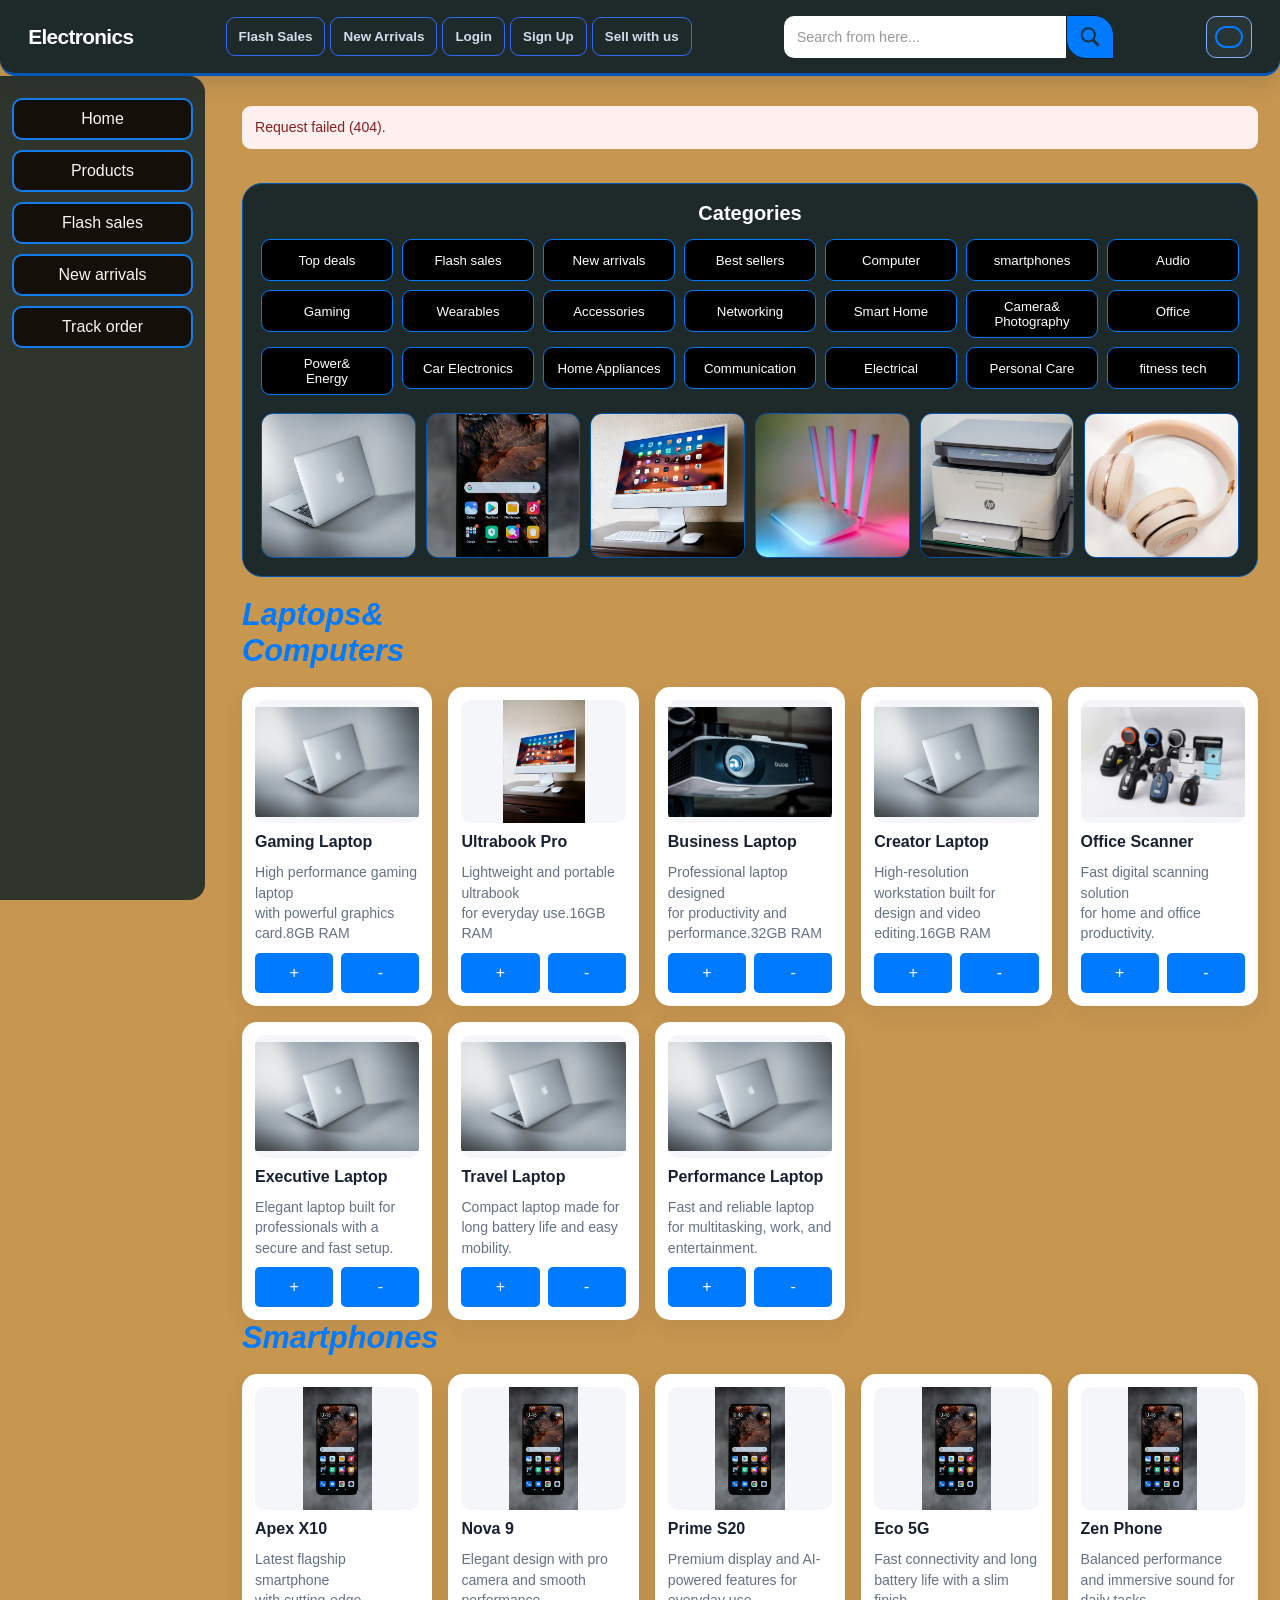
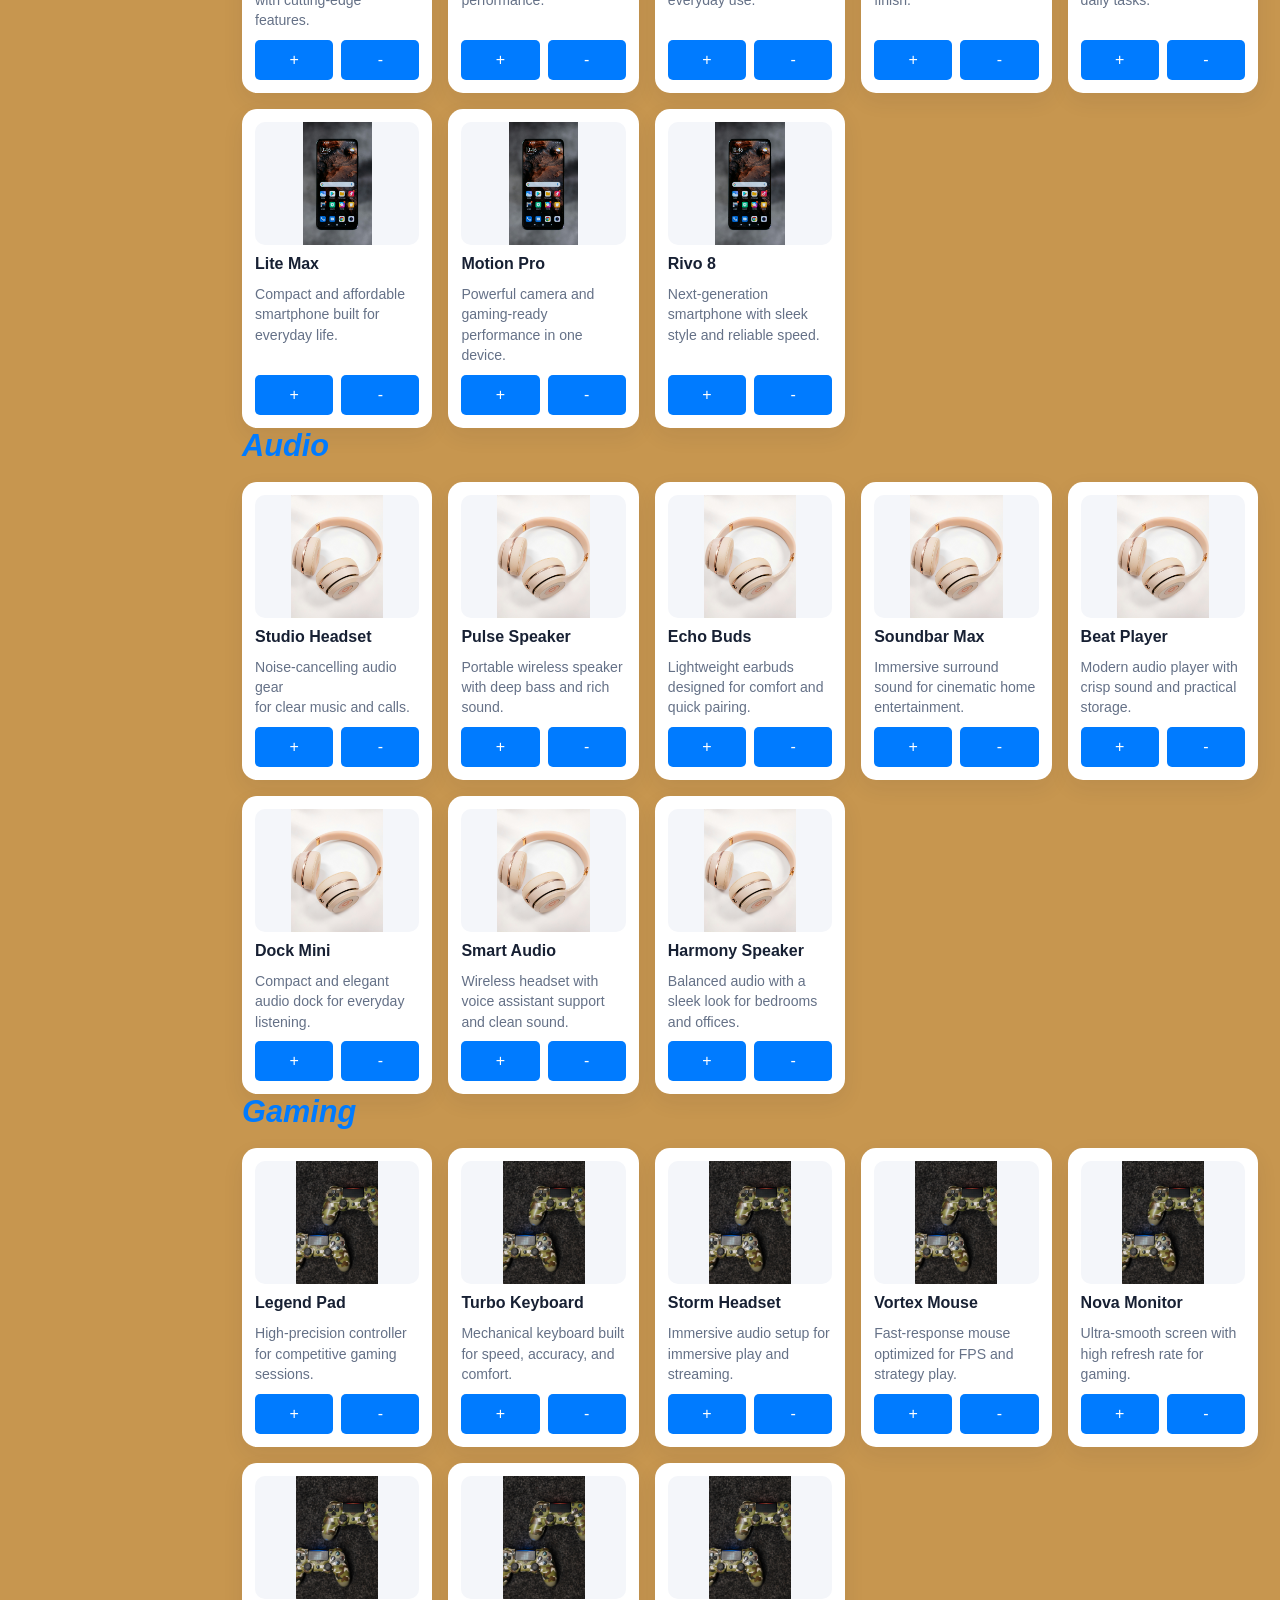
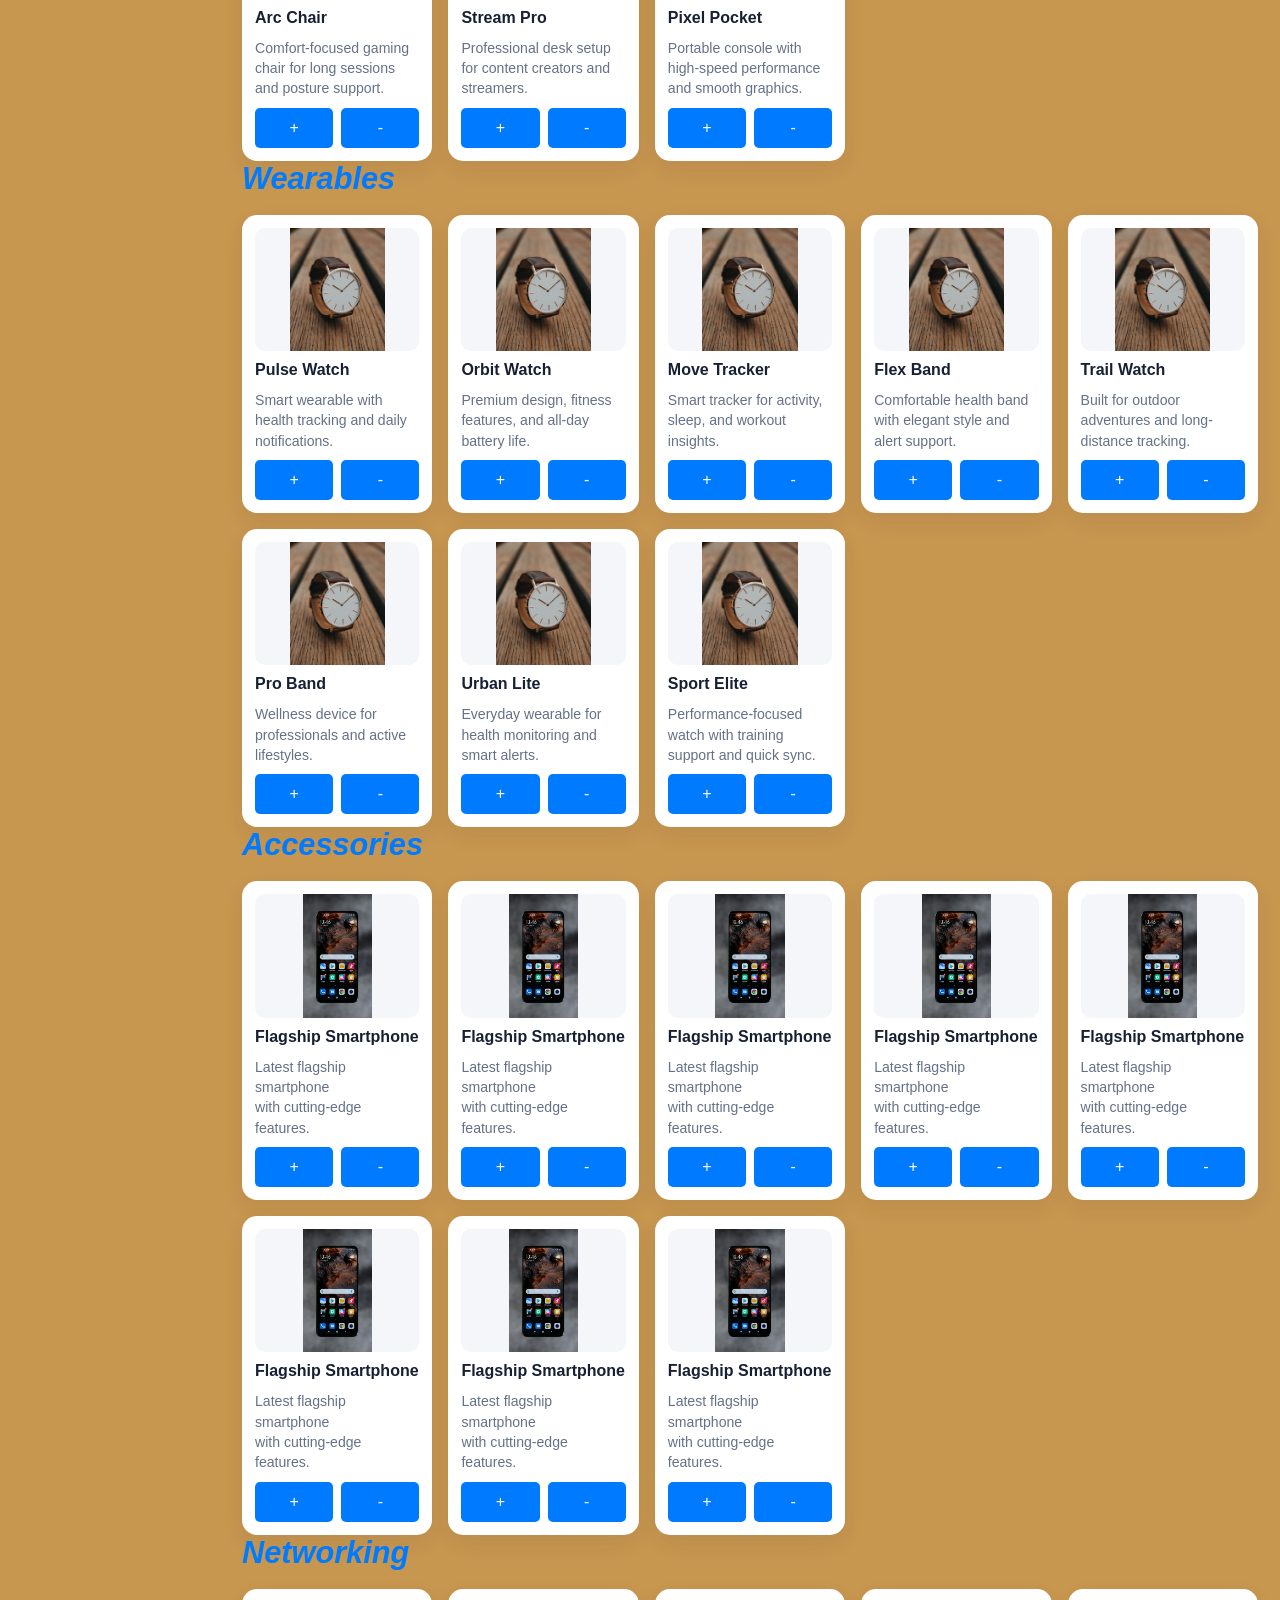
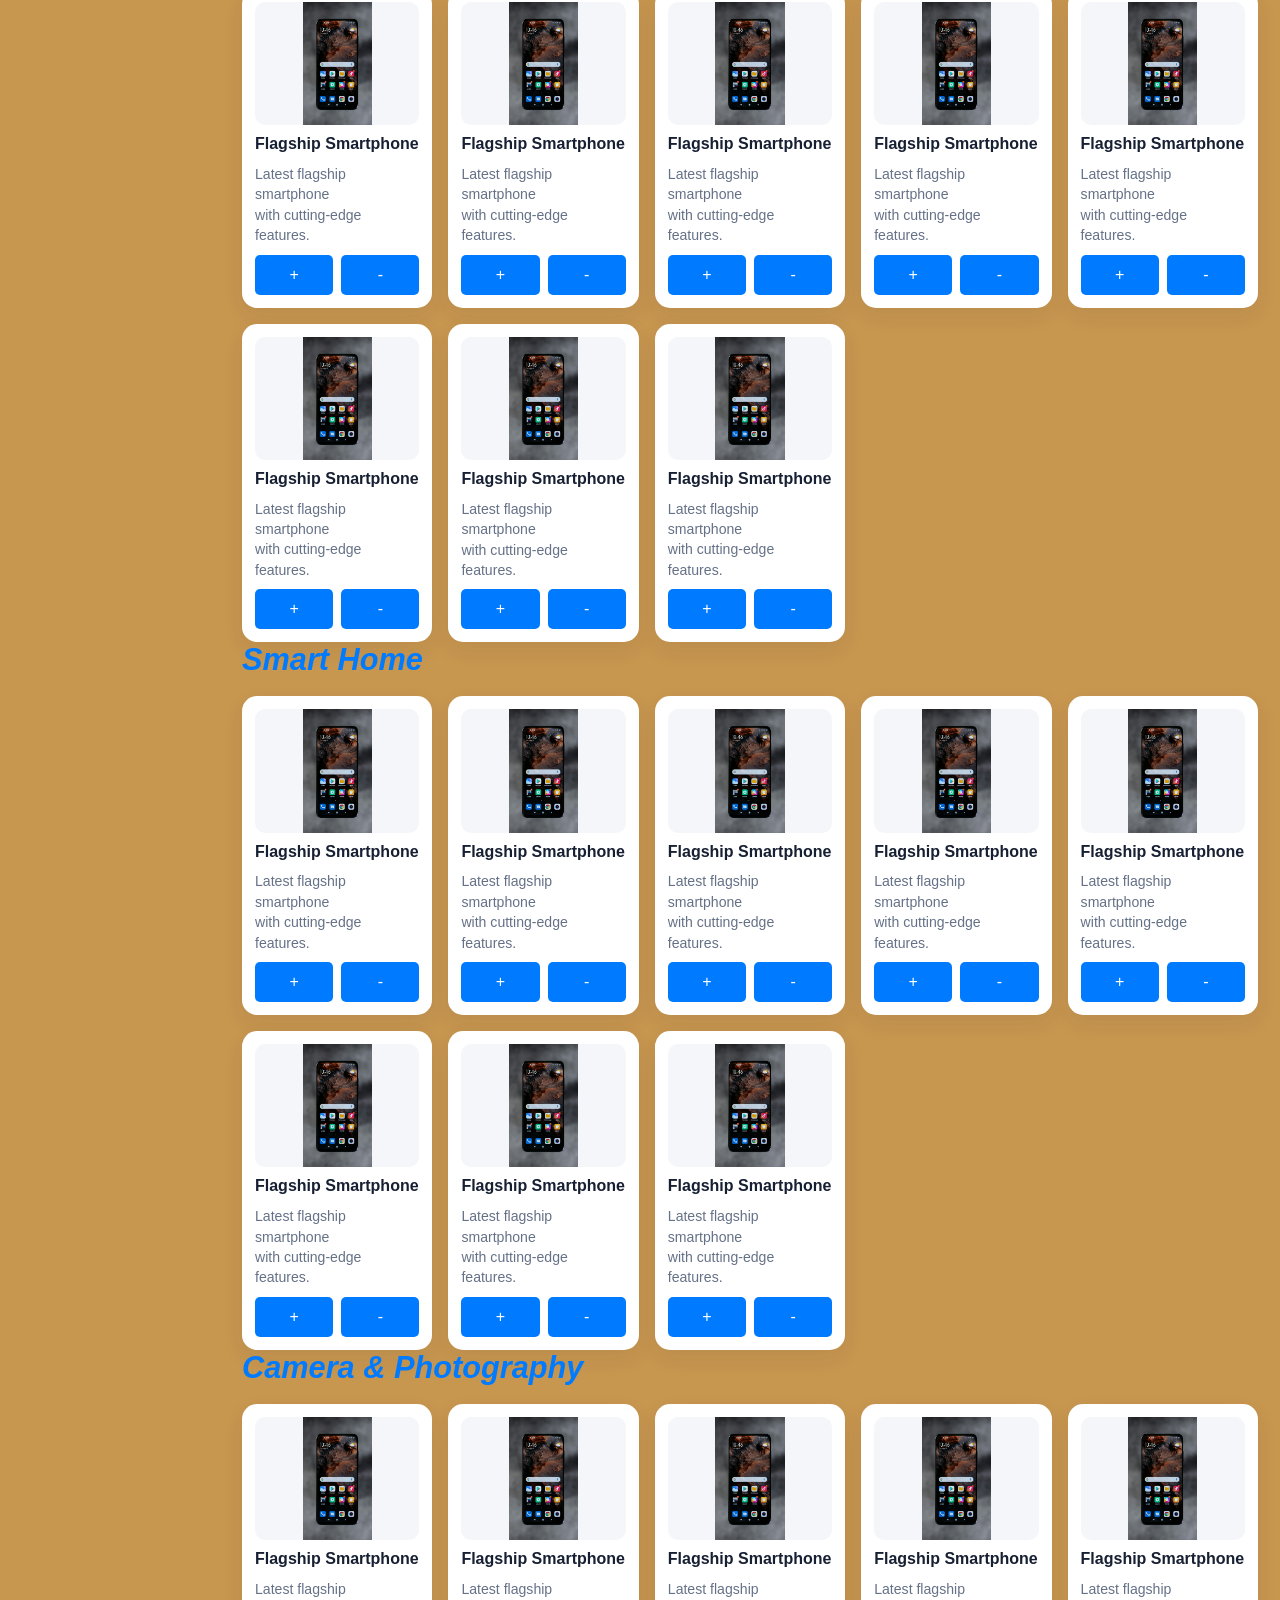
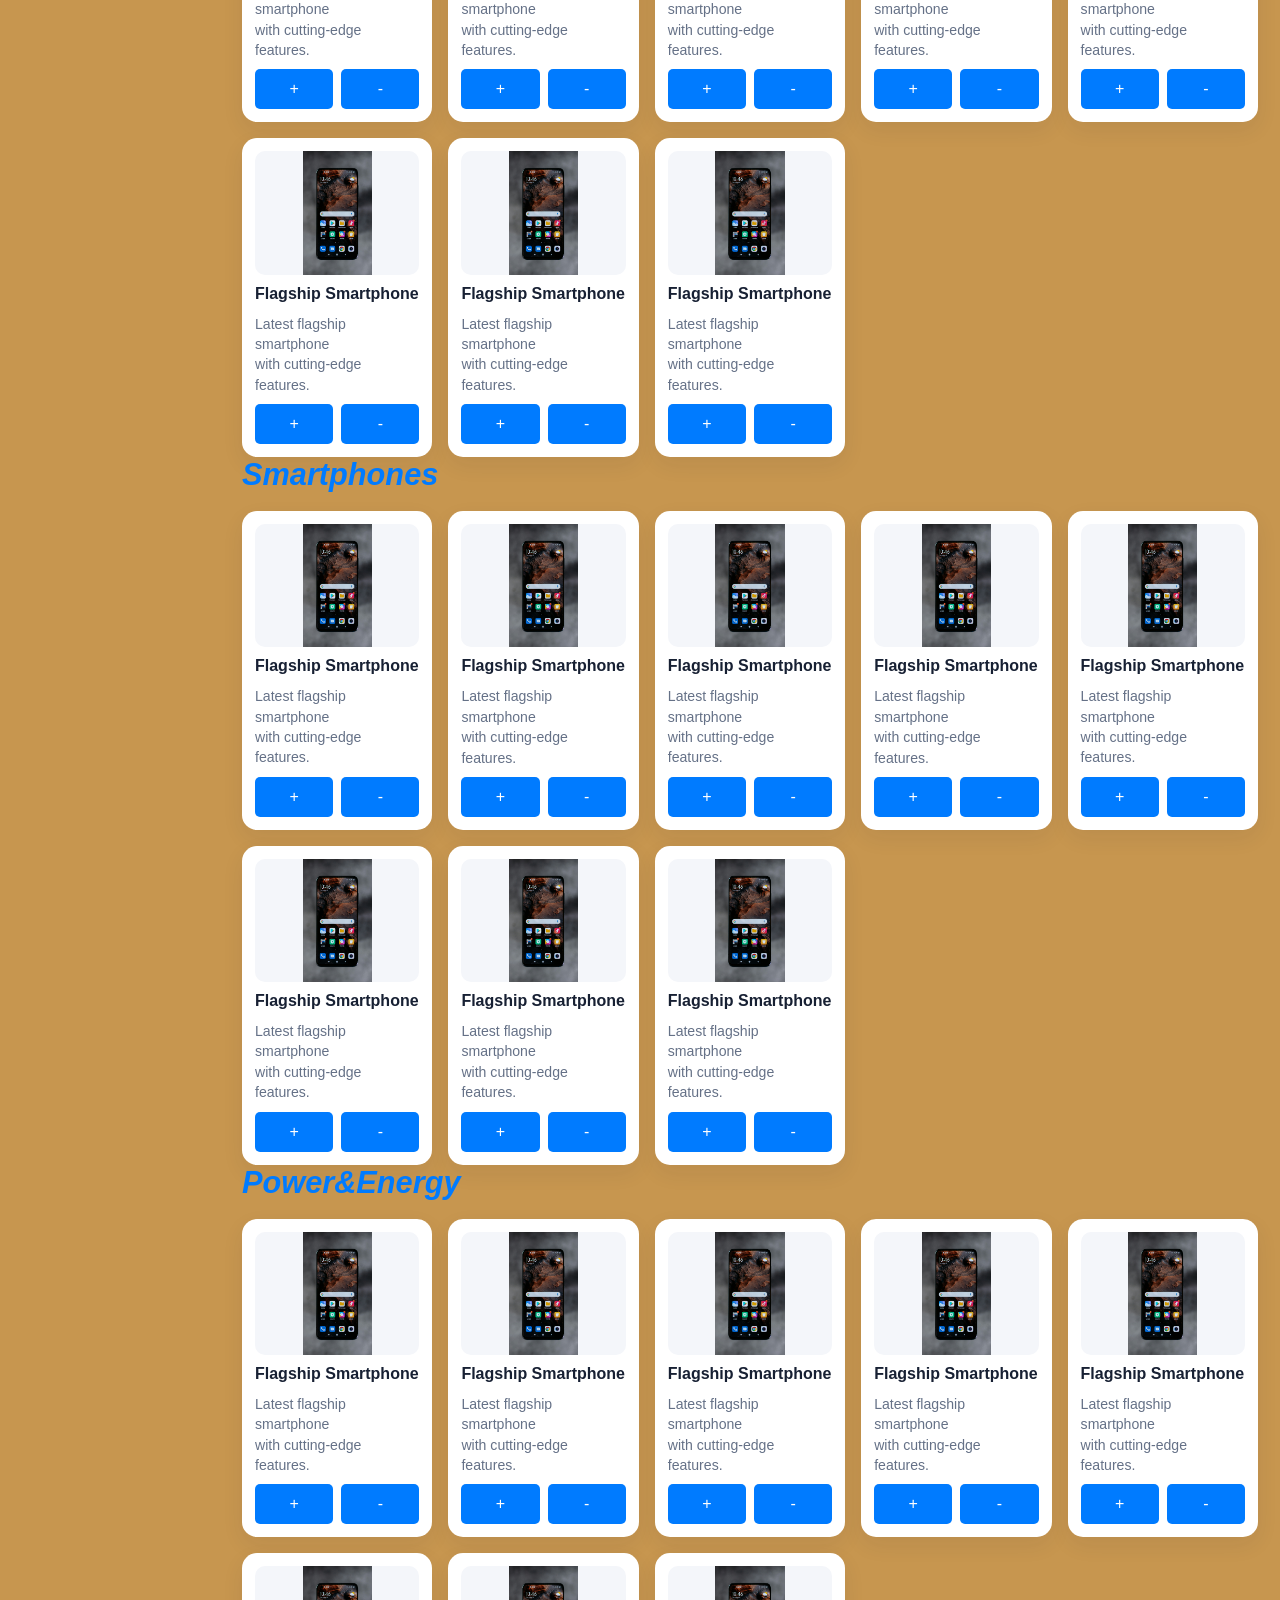
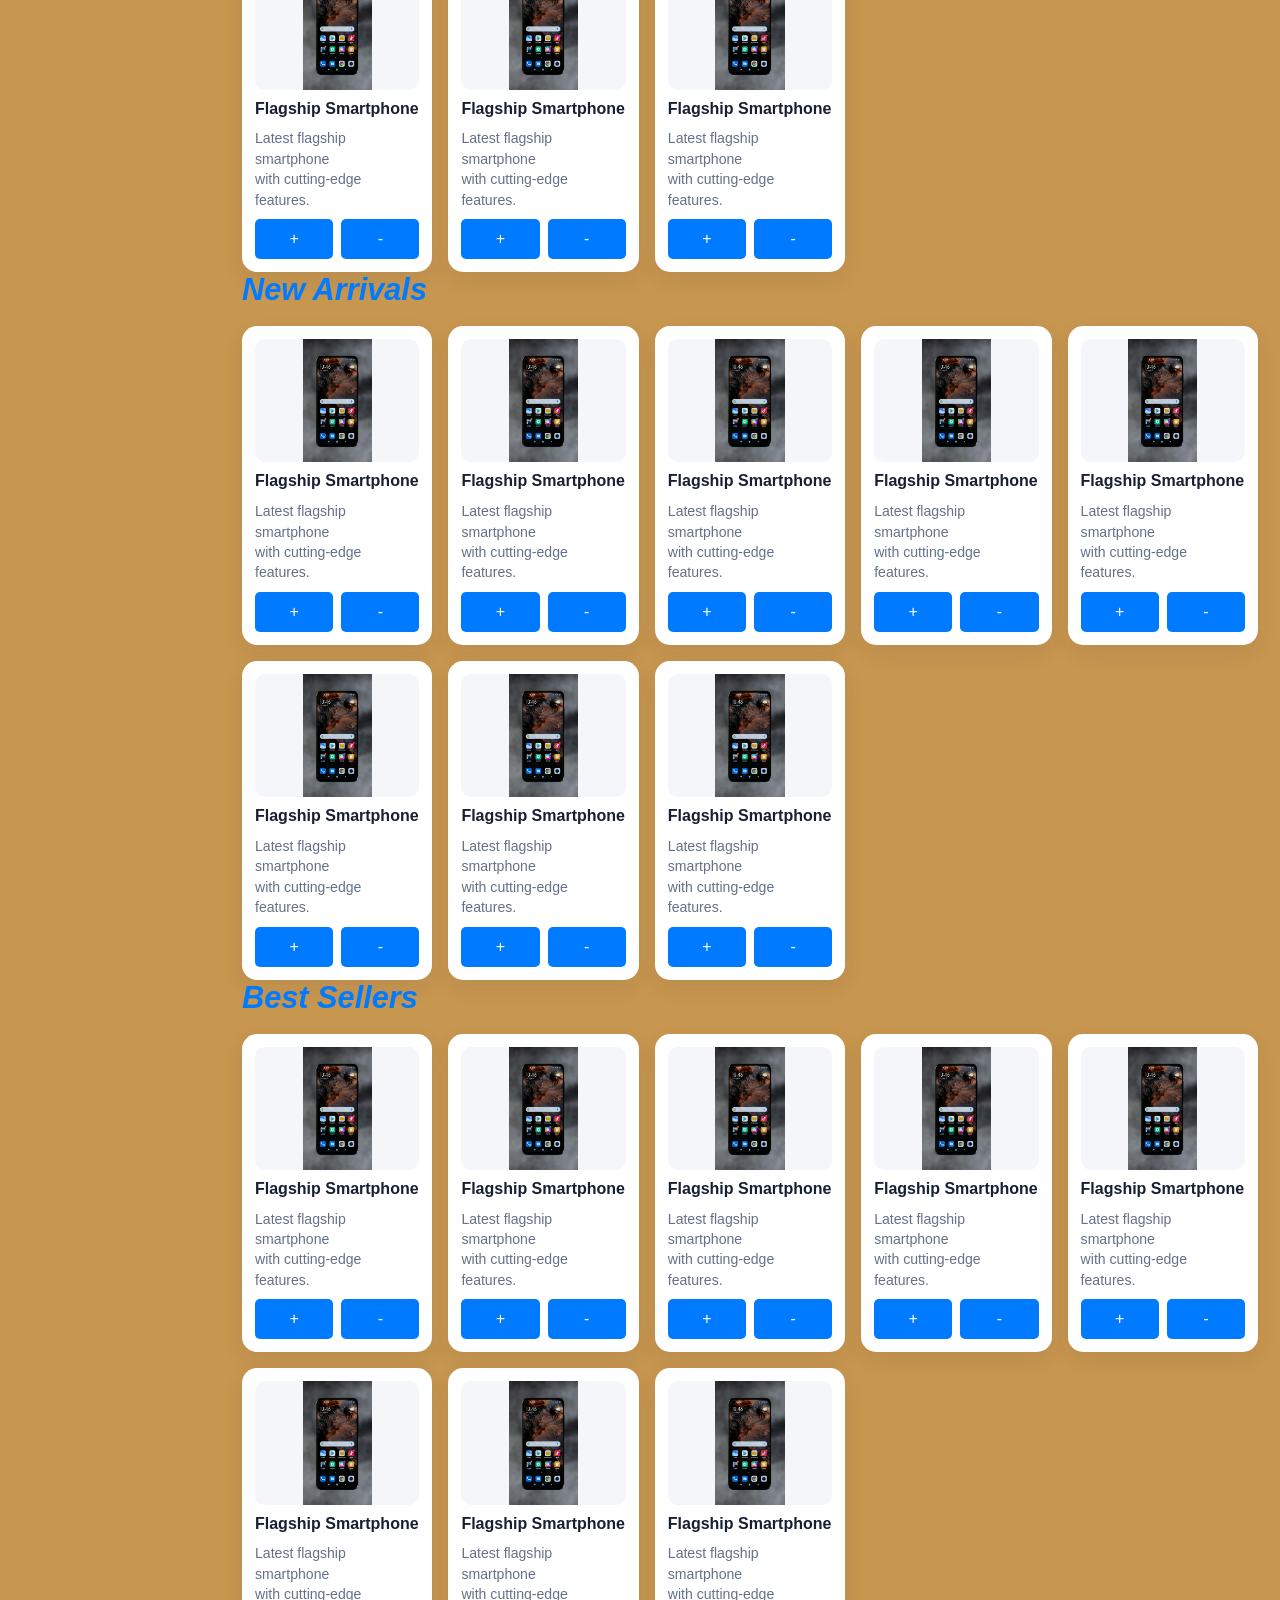
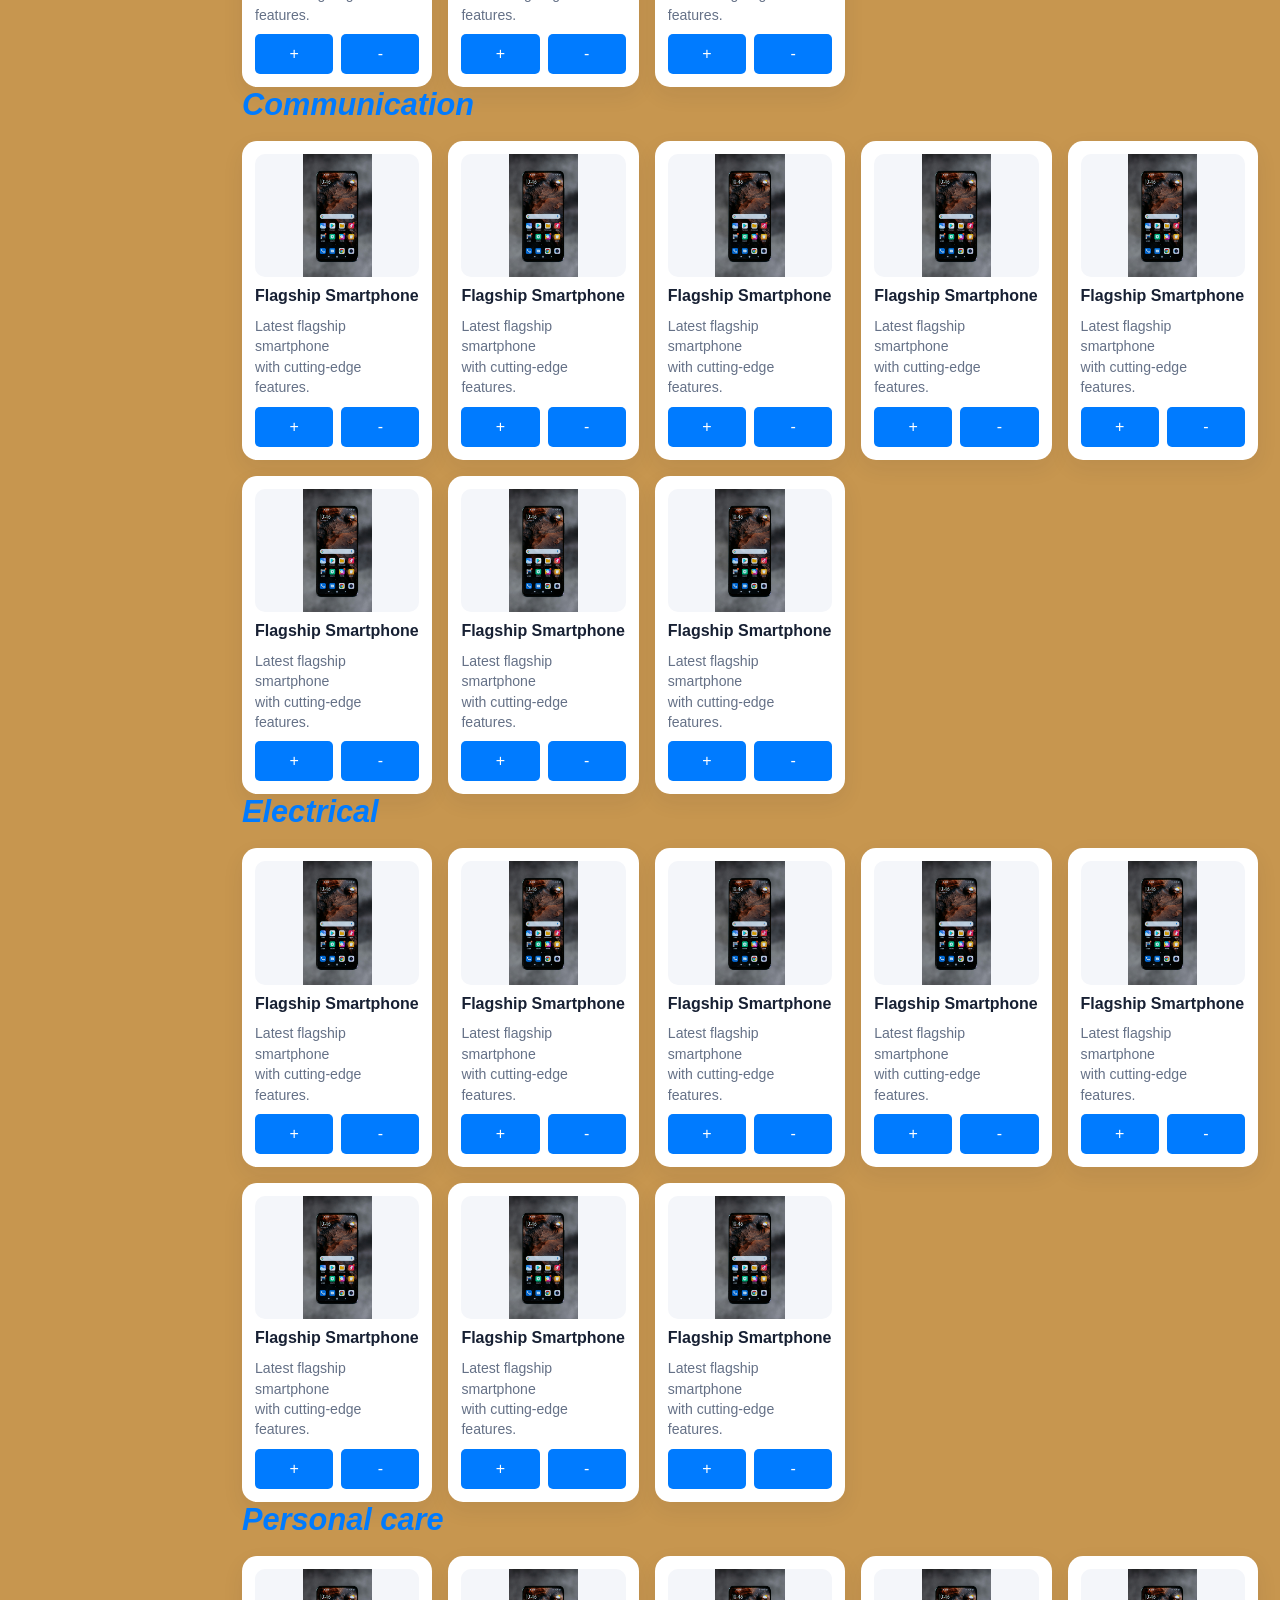
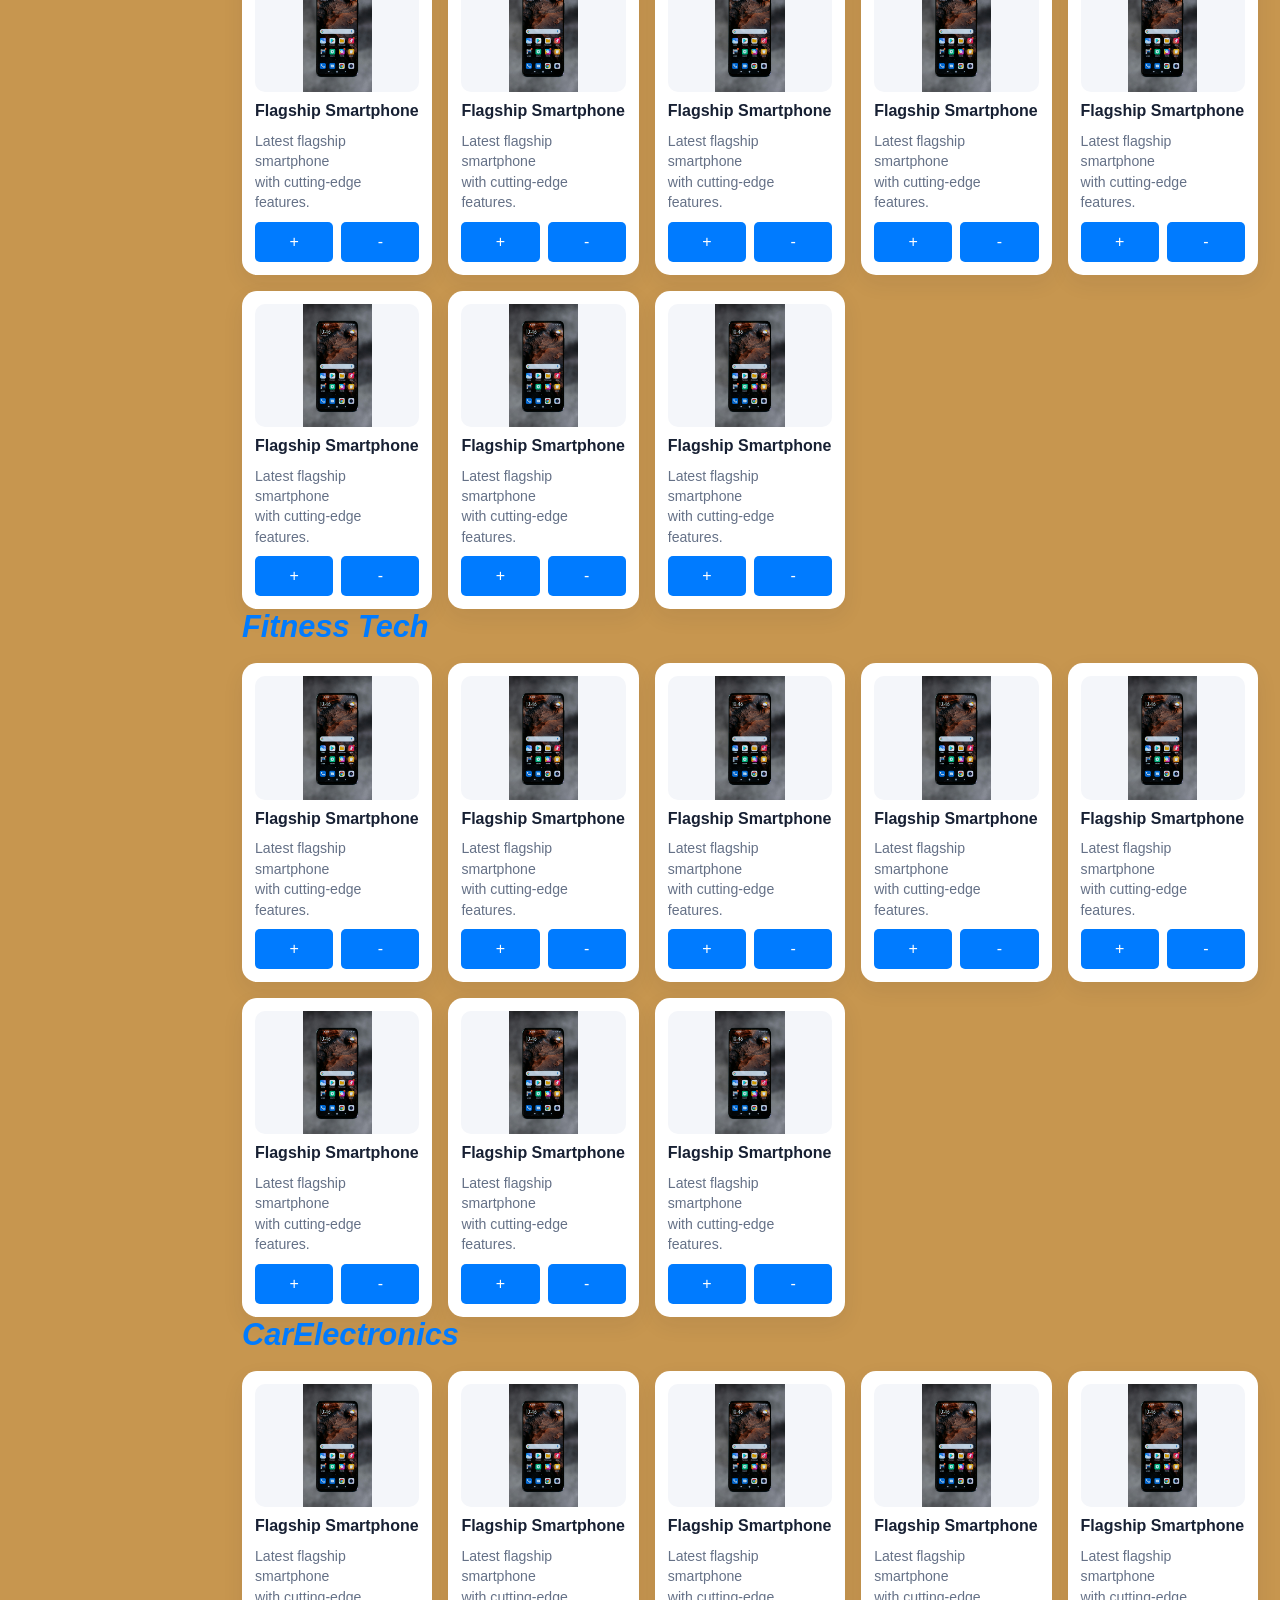
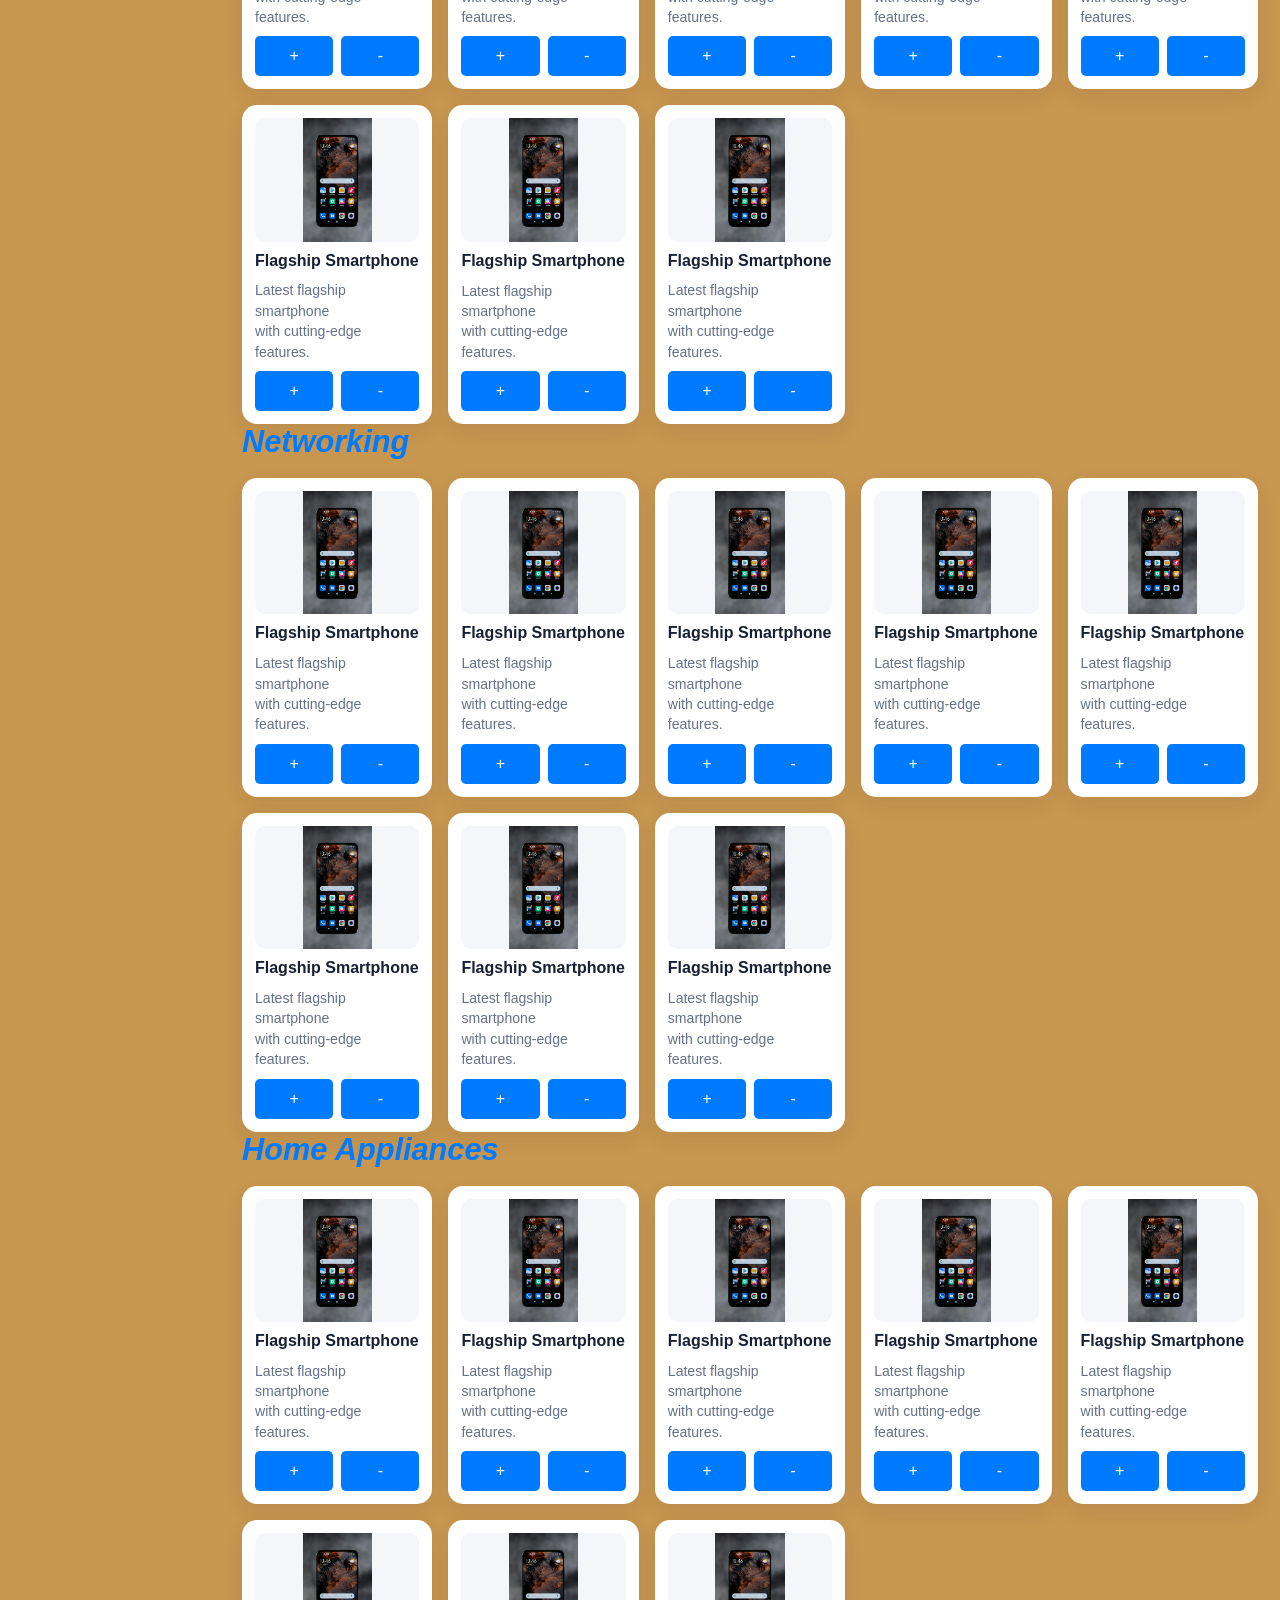
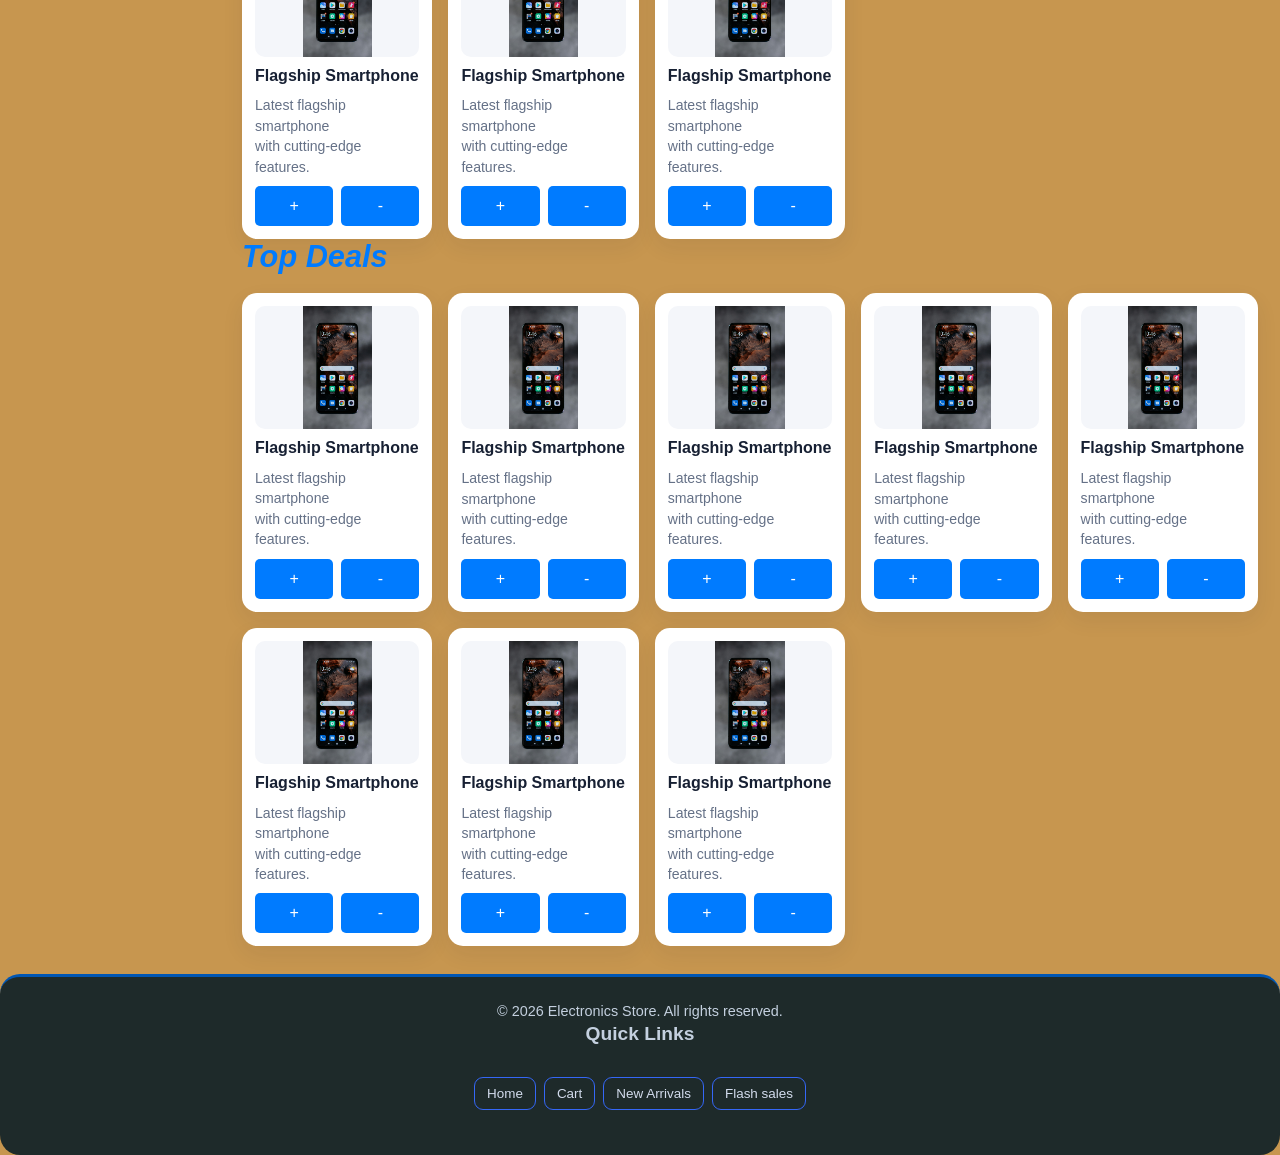
==== commit aa48472d: "Initial commit -uploading files" ====
--- a/index.html
+++ b/index.html
@@ -24,7 +24,7 @@
                 <li class="mobile-nav-link"><a href="#laptops">Products</a></li>
                 <li><a href="flash.html">Flash Sales</a></li>
                 <li><a href="New.html">New Arrivals</a></li>
-                <li class="mobile-nav-link"><a href="cart.html">Track order</a></li>
+                
                 <li><a href="login.html">Login</a></li>
                 <li><a href="Sign.html">Sign Up</a></li>
                 <li><a href="sell.html">Sell with us</a></li>
@@ -34,7 +34,7 @@
                 <input type="text" placeholder="Search from here...">
                 <button id="search-btn"><img src="searchie.png" alt="Search" width="30" height="30"></button>
             </div>
-            <div > <button id="cartimg" class="cartbtn"><img src="cart.png" alt="Cart" width="30" height="30"></button>  </div>
+            <div > <button id="cartimg" class="cartbtn"><a href="cart.html"></a></button><li class="mobile-nav-link"><a href="cart.html"><img src="cart.png" alt="Cart" width="30" height="30"></a></li>  </div>
                     
         </nav>
         <script src="../hamburger-menu.js"></script>
